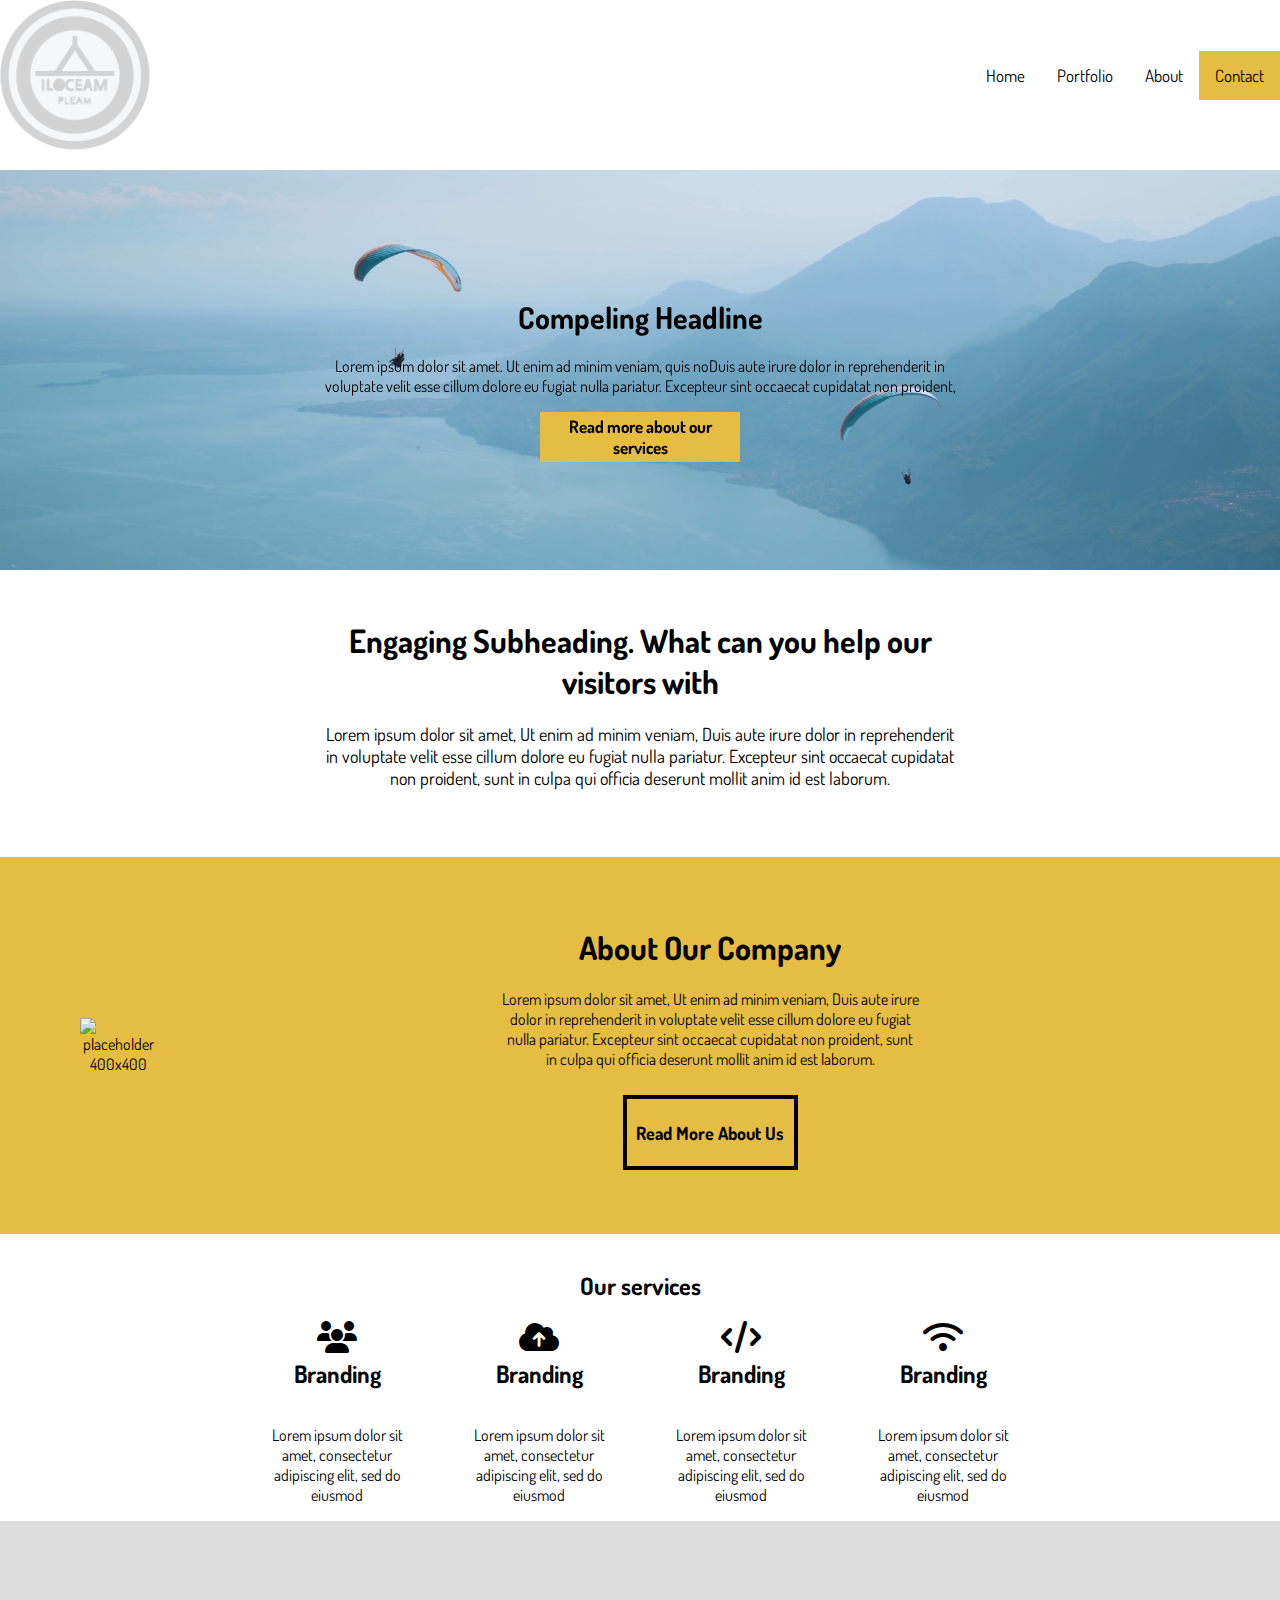
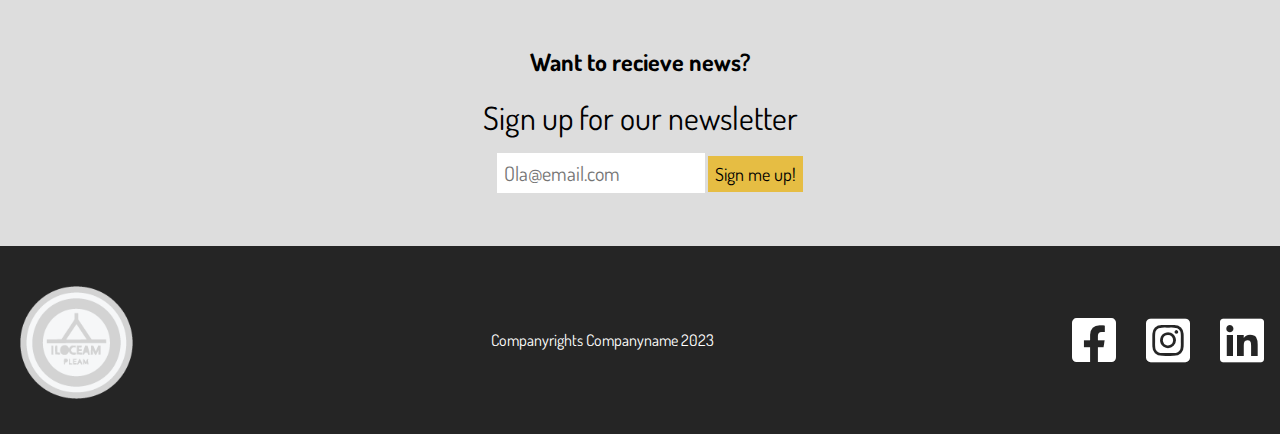
==== index.html @ 5c9735da "Uten grid" ====
<!DOCTYPE html>
<html lang="en">
<head>
    <meta charset="UTF-8">
    <meta name="viewport" content="width=device-width, initial-scale=1.0">
    <link rel="stylesheet" href="styling/style.css" type="text/css">
    <link rel="preconnect" href="https://fonts.googleapis.com">
    <link rel="preconnect" href="https://fonts.gstatic.com" crossorigin>
    <link href="https://fonts.googleapis.com/css2?family=Dosis:wght@600&display=swap" rel="stylesheet">
    <link rel="stylesheet" href="icons/fontawesome-free-6.4.2-web/css/all.css">
    <link rel="stylesheet" href="icons/fontawesome-free-6.4.2-web/css/brands.css">
    <link rel="stylesheet" href="icons/fontawesome-free-6.4.2-web/css/solid.css">
    <title>Welcome page</title>
</head>

<body>
    <div id="gridContainer">

    <header>

        <a href="index.html">
            <img src="img/logo1.png" alt="Logobilde">
        </a>
        
        <nav id="navHeader">
            <a href="index.html">Home</a>
            <a href="products.html">Portfolio</a>
            <a href="about.html">About</a>
            <a class="active" href="about.html">Contact</a>
        </nav>
        
    </header>
    
    <section id="headline">
        <div class="videoContainer">
            <img src="img/placeholder-mac.jpg" alt="">
            <video autoplay muted loop id="bgVideo">
                <source src="img/mountains.mp4" type="video/mp4">
                Din nettleser støtter ikke video.
            </video>

            <article class="videoText">
                <h1>Compeling Headline</h1>
                <p>Lorem ipsum dolor sit amet. Ut enim ad minim veniam, quis noDuis aute irure dolor in reprehenderit in voluptate velit esse cillum dolore eu fugiat nulla pariatur. Excepteur sint occaecat cupidatat non proident,</p>
                <button>Read more about our services</button>
            </article>
        </div>
    </section>

    <main id="indexMain">
        <section id="subhead">
            <article>
                <h1>Engaging Subheading. What can you help our visitors with</h1>
                <p>Lorem ipsum dolor sit amet, Ut enim ad minim veniam, Duis aute irure dolor in reprehenderit in voluptate velit esse cillum dolore eu fugiat nulla pariatur. Excepteur sint occaecat cupidatat non proident, sunt in culpa qui officia deserunt mollit anim id est laborum.</p>
            </article>
        </section>

        
    <section id="aboutCompany">
        <section id="aboutCompanyimg">
            <img src="https://placehold.co/400x400" alt="placeholder 400x400">
        </section>

        <article id="aboutCompanytext">
            <h1>About Our Company</h1>
            <p>Lorem ipsum dolor sit amet, Ut enim ad minim veniam, Duis aute irure dolor in reprehenderit in voluptate velit esse cillum dolore eu fugiat nulla pariatur. Excepteur sint occaecat cupidatat non proident, sunt in culpa qui officia deserunt mollit anim id est laborum.</p>
            <section id="aboutButton">
                <button>Read More About Us</button>
            </section>
        </article>
    </section> 
    

    
        <h2 id="ourServicesHeader">Our services</h2>
        <section id="ourServices">
            <section class="fa-icon">
                <i class="fa-solid fa-users fa-2xl"></i>
                <h2>Branding</h2>
                <p>Lorem ipsum dolor sit amet, consectetur adipiscing elit, sed do eiusmod </p>
            </section>

            <section class="fa-icon">
                <i class="fa-solid fa-cloud-arrow-up fa-2xl"></i>
                <h2>Branding</h2>
                <p>Lorem ipsum dolor sit amet, consectetur adipiscing elit, sed do eiusmod </p>
            </section>

            <section class="fa-icon">
                <i class="fa-solid fa-code fa-2xl"></i>
                <h2>Branding</h2>
                <p>Lorem ipsum dolor sit amet, consectetur adipiscing elit, sed do eiusmod </p>
            </section>

            <section class="fa-icon">
                <i class="fa-solid fa-wifi fa-2xl"></i>
                <h2>Branding</h2>
                <p>Lorem ipsum dolor sit amet, consectetur adipiscing elit, sed do eiusmod </p>
            </section>
        </section>

        <section id="grayEmail">
            <article id="emailBox">
                <h2>Want to recieve news?</h2> 
                <label for="email">Sign up for our newsletter</label>
                <form id="emailForm">
                    <input type="email" id="email" name="email" placeholder="Ola@email.com">
                    <button type="submit">Sign me up!</button>
                </form>
            </article>
        </section>
    </main>

        <footer id="footerIndex">
        <section  id="companyRights">
            <img src="img/logo1.png" alt="Bilde av logo">
            <p>Companyrights Companyname 2023</p>

            <section class="footerIcon">
            <i class="fa-brands fa-square-facebook"></i>

            <i class="fa-brands fa-square-instagram"></i>

            <i class="fa-brands fa-linkedin"></i>
        </section>
        </section>
    </footer>
</div>
</body>
</html>
---- styling/style.css ----
*{
    font-family: 'Dosis', sans-serif;
}

body {
    margin: 0;
    padding: 0;
    max-width: 1600px;
}

#gridContainer{
    display: grid;
    grid-template-rows: auto;
}

/* Header index */

header{
    grid-row: 1;
    display: flex;
    flex-direction: column;
    align-items: center;
}

header a img{
    width: 150px;
    height: 150px;
    margin-right: auto;
    display: block;

}

#navHeader{
    display: flex;
    background-color: #ffffff;
    overflow: hidden;
    flex-direction: column;
}

#navHeader a{
    color: #000000;
    text-align: center;
    padding: 14px 16px; 
    text-decoration: none;
    font-size: 17px;
}

#navHeader a:hover{
    background-color: #ddd;
    color: black;
}

#navHeader a.active {
    background-color: #e6bd43;
    color: black;
  }


/* Video */

#headline {
    grid-row: 2;
}

.videoContainer {
    position: relative;
    margin-top: 20px;
    
}

#bgVideo {
    width: 100%;
    height: 400px;
    object-fit: cover;
    position: relative; 
}


.videoText {
    position: absolute;
    top: 50%;
    left: 50%;
    transform: translate(-50%, -50%);
    color: rgb(0, 0, 0);
    text-align: center;
    max-width: fit-content;
    max-height: fit-content;
}


.videoText button{
    width: 200px;
    height: 50px;
    background-color: #e6bd43;
    font-size: 17px;
    font-weight: bold;
    border: none;
}

/* Main Index */

#indexMain{
    grid-row: 3;
    display: flex;
    flex-direction: column;

}

#subhead{
    justify-content: center;
    text-align: center;
    margin: auto;
    max-width: 50%;

}

#subhead h1{
    font-size: 32px;
    margin-top: 50px;
}

#subhead p {
    font-size: 18px;
}

#aboutCompany {
    margin: auto;
    margin-top: 50px;
    padding: 3rem;
    background-color: #e6bd43;
    flex-direction: column;
    text-align: center;
    max-width: fit-content;
}

#aboutCompany p{
    margin: auto;
    max-width: 40%;
}

#aboutCompany img{
    padding: 2rem;
    max-width: 300px;
    max-height: 300px;
}

#aboutCompany button{
    border: 4px black solid;
    background-color: #e6bd43;
    margin-top: 10px;
    height: 75px;
    width: 175px;
    font-size: 18px;
    font-weight: bold;
}

/* footer index */

#footerIndex{
    grid-area: 4;
    display: flex;
    flex-direction: column;
}

#ourServices{
    text-align: center;
    margin: auto;
    max-width: 60%;
}

#ourServicesHeader{
    display: flex;
    padding: 1rem; 
    justify-content: center;

}

#grayEmail {
    flex-direction: column;
    text-align: center;
    background-color: #ddd;
    padding: 75px;
}

#emailBox{
    margin-top: 50px;
    height: 125px;
    
}

#emailForm{
    gap: 0;
}

#email{
    margin-top: 15px;
    font-size: 20px;
    border: none;
    margin-left: 20px;
}

#emailBox label{
    font-size: 32px;
    margin-top: 50px;
}

#emailBox button{
    background-color: #e6bd43;
    border: none;
    font-size: 18px;
    padding: 7px;
}

form input{
    padding: 7px;
}

#companyRights{
    display: flex;
    flex-direction: row;
    justify-content: space-between;
    background-color: #252525;
    color: white;
    text-align: center;
}

#companyRights p {
    display: flex;
    align-items: center;
    justify-content: first baseline;
    padding-left: 1rem;
}

#companyRights img {
    display: flex;
    max-width: 60%;
    max-height: 60%;
    margin-top: 40px;
    margin-left: 20px;
}

.footerIcon{
   display: flex;
   align-items: center;
   justify-content: flex-end;
   padding: 1rem;
   gap: 30px;
   font-size: 50px;
}

/* Products */




/* Media for desktop */
@media screen and (min-width: 600px) {
    header{
        flex-direction: row;
        justify-content: center;
    }

    header a{
        margin-right: auto;
    }

    #navHeader{
        flex-direction: row;
        text-align: center;
    }

    .videoText h1{
        font-size: 30px;
    }

    
    #aboutCompany {
        display: flex;
        flex-direction: row;
        align-items: center;
        text-align: center;
    }

    #aboutCompanytext{
        display: flex;
        flex-direction: column;
        text-align: center;
        /* margin: auto; */
    }

    #aboutButton{
        margin: auto;    
        padding: 1rem;
    } 

   .fa-icon {
    display: flex;
    flex-direction: column;
    margin: auto;
   } 

   #ourServices {
    display: flex;
    flex-direction: row;
    gap: 40px;
    text-align: center;
    margin: auto;

   }


}
/* Media for mobile */
@media screen and (max-width: 600px) {
    .videoContainer video {
        display: none;
    }

    .videoContainer img {
        display: block;
        width: 100%;
        height: auto;
    }

    .videoText {
        display: block;
        position: absolute;
        top: 50%;
        left: 50%;
        transform: translate(-50%, -50%);
        color: black;
        text-align: center;
        padding: 20px;
        font-size: 12px; 
        max-width: 100%; 
    }

    .videoText h1 {
        font-size: 16px; 
        margin-bottom: 10px; 
    }

    .videoText p {
        font-size: 12px; 
        margin-bottom: 15px; 
    }

    .videoText button {
        width: 150px;
        height: 40px;
        font-size: 12px; 
    }

    /* Tekst under video */

    #subhead{
        max-width: fit-content;
    }

    #subhead h1{
        font-size: 24px;
    }

    #subhead p{
        font-size: 20px;
    }

    /* Sign up */

    #emailBox button{
        background-color: #e6bd43;
        border: none;
        font-size: 14px;
        padding-top: 12px;
        padding-bottom: 8px;  
    }

    /* Footer */

    .footerIcon {
        display: none;
    }

    #companyRights p {
        display: none;
    }

    #companyRights img {
        display: flex;
        margin-left: 35%;
    }
}


@media screen and (min-width: 601px) {
    .videoContainer video {
        display: block;
        width: 100%;
        height: 400px;
        object-fit: cover;
        
    }

    .videoContainer img {
        display: none;
    }

    .videoText {
        display: block;
    }

    
}
---- icons/fontawesome-free-6.4.2-web/css/brands.css ----
/*!
 * Font Awesome Free 6.4.2 by @fontawesome - https://fontawesome.com
 * License - https://fontawesome.com/license/free (Icons: CC BY 4.0, Fonts: SIL OFL 1.1, Code: MIT License)
 * Copyright 2023 Fonticons, Inc.
 */
:root, :host {
  --fa-style-family-brands: 'Font Awesome 6 Brands';
  --fa-font-brands: normal 400 1em/1 'Font Awesome 6 Brands'; }

@font-face {
  font-family: 'Font Awesome 6 Brands';
  font-style: normal;
  font-weight: 400;
  font-display: block;
  src: url("../webfonts/fa-brands-400.woff2") format("woff2"), url("../webfonts/fa-brands-400.ttf") format("truetype"); }

.fab,
.fa-brands {
  font-weight: 400; }

.fa-monero:before {
  content: "\f3d0"; }

.fa-hooli:before {
  content: "\f427"; }

.fa-yelp:before {
  content: "\f1e9"; }

.fa-cc-visa:before {
  content: "\f1f0"; }

.fa-lastfm:before {
  content: "\f202"; }

.fa-shopware:before {
  content: "\f5b5"; }

.fa-creative-commons-nc:before {
  content: "\f4e8"; }

.fa-aws:before {
  content: "\f375"; }

.fa-redhat:before {
  content: "\f7bc"; }

.fa-yoast:before {
  content: "\f2b1"; }

.fa-cloudflare:before {
  content: "\e07d"; }

.fa-ups:before {
  content: "\f7e0"; }

.fa-wpexplorer:before {
  content: "\f2de"; }

.fa-dyalog:before {
  content: "\f399"; }

.fa-bity:before {
  content: "\f37a"; }

.fa-stackpath:before {
  content: "\f842"; }

.fa-buysellads:before {
  content: "\f20d"; }

.fa-first-order:before {
  content: "\f2b0"; }

.fa-modx:before {
  content: "\f285"; }

.fa-guilded:before {
  content: "\e07e"; }

.fa-vnv:before {
  content: "\f40b"; }

.fa-square-js:before {
  content: "\f3b9"; }

.fa-js-square:before {
  content: "\f3b9"; }

.fa-microsoft:before {
  content: "\f3ca"; }

.fa-qq:before {
  content: "\f1d6"; }

.fa-orcid:before {
  content: "\f8d2"; }

.fa-java:before {
  content: "\f4e4"; }

.fa-invision:before {
  content: "\f7b0"; }

.fa-creative-commons-pd-alt:before {
  content: "\f4ed"; }

.fa-centercode:before {
  content: "\f380"; }

.fa-glide-g:before {
  content: "\f2a6"; }

.fa-drupal:before {
  content: "\f1a9"; }

.fa-hire-a-helper:before {
  content: "\f3b0"; }

.fa-creative-commons-by:before {
  content: "\f4e7"; }

.fa-unity:before {
  content: "\e049"; }

.fa-whmcs:before {
  content: "\f40d"; }

.fa-rocketchat:before {
  content: "\f3e8"; }

.fa-vk:before {
  content: "\f189"; }

.fa-untappd:before {
  content: "\f405"; }

.fa-mailchimp:before {
  content: "\f59e"; }

.fa-css3-alt:before {
  content: "\f38b"; }

.fa-square-reddit:before {
  content: "\f1a2"; }

.fa-reddit-square:before {
  content: "\f1a2"; }

.fa-vimeo-v:before {
  content: "\f27d"; }

.fa-contao:before {
  content: "\f26d"; }

.fa-square-font-awesome:before {
  content: "\e5ad"; }

.fa-deskpro:before {
  content: "\f38f"; }

.fa-sistrix:before {
  content: "\f3ee"; }

.fa-square-instagram:before {
  content: "\e055"; }

.fa-instagram-square:before {
  content: "\e055"; }

.fa-battle-net:before {
  content: "\f835"; }

.fa-the-red-yeti:before {
  content: "\f69d"; }

.fa-square-hacker-news:before {
  content: "\f3af"; }

.fa-hacker-news-square:before {
  content: "\f3af"; }

.fa-edge:before {
  content: "\f282"; }

.fa-threads:before {
  content: "\e618"; }

.fa-napster:before {
  content: "\f3d2"; }

.fa-square-snapchat:before {
  content: "\f2ad"; }

.fa-snapchat-square:before {
  content: "\f2ad"; }

.fa-google-plus-g:before {
  content: "\f0d5"; }

.fa-artstation:before {
  content: "\f77a"; }

.fa-markdown:before {
  content: "\f60f"; }

.fa-sourcetree:before {
  content: "\f7d3"; }

.fa-google-plus:before {
  content: "\f2b3"; }

.fa-diaspora:before {
  content: "\f791"; }

.fa-foursquare:before {
  content: "\f180"; }

.fa-stack-overflow:before {
  content: "\f16c"; }

.fa-github-alt:before {
  content: "\f113"; }

.fa-phoenix-squadron:before {
  content: "\f511"; }

.fa-pagelines:before {
  content: "\f18c"; }

.fa-algolia:before {
  content: "\f36c"; }

.fa-red-river:before {
  content: "\f3e3"; }

.fa-creative-commons-sa:before {
  content: "\f4ef"; }

.fa-safari:before {
  content: "\f267"; }

.fa-google:before {
  content: "\f1a0"; }

.fa-square-font-awesome-stroke:before {
  content: "\f35c"; }

.fa-font-awesome-alt:before {
  content: "\f35c"; }

.fa-atlassian:before {
  content: "\f77b"; }

.fa-linkedin-in:before {
  content: "\f0e1"; }

.fa-digital-ocean:before {
  content: "\f391"; }

.fa-nimblr:before {
  content: "\f5a8"; }

.fa-chromecast:before {
  content: "\f838"; }

.fa-evernote:before {
  content: "\f839"; }

.fa-hacker-news:before {
  content: "\f1d4"; }

.fa-creative-commons-sampling:before {
  content: "\f4f0"; }

.fa-adversal:before {
  content: "\f36a"; }

.fa-creative-commons:before {
  content: "\f25e"; }

.fa-watchman-monitoring:before {
  content: "\e087"; }

.fa-fonticons:before {
  content: "\f280"; }

.fa-weixin:before {
  content: "\f1d7"; }

.fa-shirtsinbulk:before {
  content: "\f214"; }

.fa-codepen:before {
  content: "\f1cb"; }

.fa-git-alt:before {
  content: "\f841"; }

.fa-lyft:before {
  content: "\f3c3"; }

.fa-rev:before {
  content: "\f5b2"; }

.fa-windows:before {
  content: "\f17a"; }

.fa-wizards-of-the-coast:before {
  content: "\f730"; }

.fa-square-viadeo:before {
  content: "\f2aa"; }

.fa-viadeo-square:before {
  content: "\f2aa"; }

.fa-meetup:before {
  content: "\f2e0"; }

.fa-centos:before {
  content: "\f789"; }

.fa-adn:before {
  content: "\f170"; }

.fa-cloudsmith:before {
  content: "\f384"; }

.fa-pied-piper-alt:before {
  content: "\f1a8"; }

.fa-square-dribbble:before {
  content: "\f397"; }

.fa-dribbble-square:before {
  content: "\f397"; }

.fa-codiepie:before {
  content: "\f284"; }

.fa-node:before {
  content: "\f419"; }

.fa-mix:before {
  content: "\f3cb"; }

.fa-steam:before {
  content: "\f1b6"; }

.fa-cc-apple-pay:before {
  content: "\f416"; }

.fa-scribd:before {
  content: "\f28a"; }

.fa-debian:before {
  content: "\e60b"; }

.fa-openid:before {
  content: "\f19b"; }

.fa-instalod:before {
  content: "\e081"; }

.fa-expeditedssl:before {
  content: "\f23e"; }

.fa-sellcast:before {
  content: "\f2da"; }

.fa-square-twitter:before {
  content: "\f081"; }

.fa-twitter-square:before {
  content: "\f081"; }

.fa-r-project:before {
  content: "\f4f7"; }

.fa-delicious:before {
  content: "\f1a5"; }

.fa-freebsd:before {
  content: "\f3a4"; }

.fa-vuejs:before {
  content: "\f41f"; }

.fa-accusoft:before {
  content: "\f369"; }

.fa-ioxhost:before {
  content: "\f208"; }

.fa-fonticons-fi:before {
  content: "\f3a2"; }

.fa-app-store:before {
  content: "\f36f"; }

.fa-cc-mastercard:before {
  content: "\f1f1"; }

.fa-itunes-note:before {
  content: "\f3b5"; }

.fa-golang:before {
  content: "\e40f"; }

.fa-kickstarter:before {
  content: "\f3bb"; }

.fa-grav:before {
  content: "\f2d6"; }

.fa-weibo:before {
  content: "\f18a"; }

.fa-uncharted:before {
  content: "\e084"; }

.fa-firstdraft:before {
  content: "\f3a1"; }

.fa-square-youtube:before {
  content: "\f431"; }

.fa-youtube-square:before {
  content: "\f431"; }

.fa-wikipedia-w:before {
  content: "\f266"; }

.fa-wpressr:before {
  content: "\f3e4"; }

.fa-rendact:before {
  content: "\f3e4"; }

.fa-angellist:before {
  content: "\f209"; }

.fa-galactic-republic:before {
  content: "\f50c"; }

.fa-nfc-directional:before {
  content: "\e530"; }

.fa-skype:before {
  content: "\f17e"; }

.fa-joget:before {
  content: "\f3b7"; }

.fa-fedora:before {
  content: "\f798"; }

.fa-stripe-s:before {
  content: "\f42a"; }

.fa-meta:before {
  content: "\e49b"; }

.fa-laravel:before {
  content: "\f3bd"; }

.fa-hotjar:before {
  content: "\f3b1"; }

.fa-bluetooth-b:before {
  content: "\f294"; }

.fa-sticker-mule:before {
  content: "\f3f7"; }

.fa-creative-commons-zero:before {
  content: "\f4f3"; }

.fa-hips:before {
  content: "\f452"; }

.fa-behance:before {
  content: "\f1b4"; }

.fa-reddit:before {
  content: "\f1a1"; }

.fa-discord:before {
  content: "\f392"; }

.fa-chrome:before {
  content: "\f268"; }

.fa-app-store-ios:before {
  content: "\f370"; }

.fa-cc-discover:before {
  content: "\f1f2"; }

.fa-wpbeginner:before {
  content: "\f297"; }

.fa-confluence:before {
  content: "\f78d"; }

.fa-mdb:before {
  content: "\f8ca"; }

.fa-dochub:before {
  content: "\f394"; }

.fa-accessible-icon:before {
  content: "\f368"; }

.fa-ebay:before {
  content: "\f4f4"; }

.fa-amazon:before {
  content: "\f270"; }

.fa-unsplash:before {
  content: "\e07c"; }

.fa-yarn:before {
  content: "\f7e3"; }

.fa-square-steam:before {
  content: "\f1b7"; }

.fa-steam-square:before {
  content: "\f1b7"; }

.fa-500px:before {
  content: "\f26e"; }

.fa-square-vimeo:before {
  content: "\f194"; }

.fa-vimeo-square:before {
  content: "\f194"; }

.fa-asymmetrik:before {
  content: "\f372"; }

.fa-font-awesome:before {
  content: "\f2b4"; }

.fa-font-awesome-flag:before {
  content: "\f2b4"; }

.fa-font-awesome-logo-full:before {
  content: "\f2b4"; }

.fa-gratipay:before {
  content: "\f184"; }

.fa-apple:before {
  content: "\f179"; }

.fa-hive:before {
  content: "\e07f"; }

.fa-gitkraken:before {
  content: "\f3a6"; }

.fa-keybase:before {
  content: "\f4f5"; }

.fa-apple-pay:before {
  content: "\f415"; }

.fa-padlet:before {
  content: "\e4a0"; }

.fa-amazon-pay:before {
  content: "\f42c"; }

.fa-square-github:before {
  content: "\f092"; }

.fa-github-square:before {
  content: "\f092"; }

.fa-stumbleupon:before {
  content: "\f1a4"; }

.fa-fedex:before {
  content: "\f797"; }

.fa-phoenix-framework:before {
  content: "\f3dc"; }

.fa-shopify:before {
  content: "\e057"; }

.fa-neos:before {
  content: "\f612"; }

.fa-square-threads:before {
  content: "\e619"; }

.fa-hackerrank:before {
  content: "\f5f7"; }

.fa-researchgate:before {
  content: "\f4f8"; }

.fa-swift:before {
  content: "\f8e1"; }

.fa-angular:before {
  content: "\f420"; }

.fa-speakap:before {
  content: "\f3f3"; }

.fa-angrycreative:before {
  content: "\f36e"; }

.fa-y-combinator:before {
  content: "\f23b"; }

.fa-empire:before {
  content: "\f1d1"; }

.fa-envira:before {
  content: "\f299"; }

.fa-square-gitlab:before {
  content: "\e5ae"; }

.fa-gitlab-square:before {
  content: "\e5ae"; }

.fa-studiovinari:before {
  content: "\f3f8"; }

.fa-pied-piper:before {
  content: "\f2ae"; }

.fa-wordpress:before {
  content: "\f19a"; }

.fa-product-hunt:before {
  content: "\f288"; }

.fa-firefox:before {
  content: "\f269"; }

.fa-linode:before {
  content: "\f2b8"; }

.fa-goodreads:before {
  content: "\f3a8"; }

.fa-square-odnoklassniki:before {
  content: "\f264"; }

.fa-odnoklassniki-square:before {
  content: "\f264"; }

.fa-jsfiddle:before {
  content: "\f1cc"; }

.fa-sith:before {
  content: "\f512"; }

.fa-themeisle:before {
  content: "\f2b2"; }

.fa-page4:before {
  content: "\f3d7"; }

.fa-hashnode:before {
  content: "\e499"; }

.fa-react:before {
  content: "\f41b"; }

.fa-cc-paypal:before {
  content: "\f1f4"; }

.fa-squarespace:before {
  content: "\f5be"; }

.fa-cc-stripe:before {
  content: "\f1f5"; }

.fa-creative-commons-share:before {
  content: "\f4f2"; }

.fa-bitcoin:before {
  content: "\f379"; }

.fa-keycdn:before {
  content: "\f3ba"; }

.fa-opera:before {
  content: "\f26a"; }

.fa-itch-io:before {
  content: "\f83a"; }

.fa-umbraco:before {
  content: "\f8e8"; }

.fa-galactic-senate:before {
  content: "\f50d"; }

.fa-ubuntu:before {
  content: "\f7df"; }

.fa-draft2digital:before {
  content: "\f396"; }

.fa-stripe:before {
  content: "\f429"; }

.fa-houzz:before {
  content: "\f27c"; }

.fa-gg:before {
  content: "\f260"; }

.fa-dhl:before {
  content: "\f790"; }

.fa-square-pinterest:before {
  content: "\f0d3"; }

.fa-pinterest-square:before {
  content: "\f0d3"; }

.fa-xing:before {
  content: "\f168"; }

.fa-blackberry:before {
  content: "\f37b"; }

.fa-creative-commons-pd:before {
  content: "\f4ec"; }

.fa-playstation:before {
  content: "\f3df"; }

.fa-quinscape:before {
  content: "\f459"; }

.fa-less:before {
  content: "\f41d"; }

.fa-blogger-b:before {
  content: "\f37d"; }

.fa-opencart:before {
  content: "\f23d"; }

.fa-vine:before {
  content: "\f1ca"; }

.fa-paypal:before {
  content: "\f1ed"; }

.fa-gitlab:before {
  content: "\f296"; }

.fa-typo3:before {
  content: "\f42b"; }

.fa-reddit-alien:before {
  content: "\f281"; }

.fa-yahoo:before {
  content: "\f19e"; }

.fa-dailymotion:before {
  content: "\e052"; }

.fa-affiliatetheme:before {
  content: "\f36b"; }

.fa-pied-piper-pp:before {
  content: "\f1a7"; }

.fa-bootstrap:before {
  content: "\f836"; }

.fa-odnoklassniki:before {
  content: "\f263"; }

.fa-nfc-symbol:before {
  content: "\e531"; }

.fa-ethereum:before {
  content: "\f42e"; }

.fa-speaker-deck:before {
  content: "\f83c"; }

.fa-creative-commons-nc-eu:before {
  content: "\f4e9"; }

.fa-patreon:before {
  content: "\f3d9"; }

.fa-avianex:before {
  content: "\f374"; }

.fa-ello:before {
  content: "\f5f1"; }

.fa-gofore:before {
  content: "\f3a7"; }

.fa-bimobject:before {
  content: "\f378"; }

.fa-facebook-f:before {
  content: "\f39e"; }

.fa-square-google-plus:before {
  content: "\f0d4"; }

.fa-google-plus-square:before {
  content: "\f0d4"; }

.fa-mandalorian:before {
  content: "\f50f"; }

.fa-first-order-alt:before {
  content: "\f50a"; }

.fa-osi:before {
  content: "\f41a"; }

.fa-google-wallet:before {
  content: "\f1ee"; }

.fa-d-and-d-beyond:before {
  content: "\f6ca"; }

.fa-periscope:before {
  content: "\f3da"; }

.fa-fulcrum:before {
  content: "\f50b"; }

.fa-cloudscale:before {
  content: "\f383"; }

.fa-forumbee:before {
  content: "\f211"; }

.fa-mizuni:before {
  content: "\f3cc"; }

.fa-schlix:before {
  content: "\f3ea"; }

.fa-square-xing:before {
  content: "\f169"; }

.fa-xing-square:before {
  content: "\f169"; }

.fa-bandcamp:before {
  content: "\f2d5"; }

.fa-wpforms:before {
  content: "\f298"; }

.fa-cloudversify:before {
  content: "\f385"; }

.fa-usps:before {
  content: "\f7e1"; }

.fa-megaport:before {
  content: "\f5a3"; }

.fa-magento:before {
  content: "\f3c4"; }

.fa-spotify:before {
  content: "\f1bc"; }

.fa-optin-monster:before {
  content: "\f23c"; }

.fa-fly:before {
  content: "\f417"; }

.fa-aviato:before {
  content: "\f421"; }

.fa-itunes:before {
  content: "\f3b4"; }

.fa-cuttlefish:before {
  content: "\f38c"; }

.fa-blogger:before {
  content: "\f37c"; }

.fa-flickr:before {
  content: "\f16e"; }

.fa-viber:before {
  content: "\f409"; }

.fa-soundcloud:before {
  content: "\f1be"; }

.fa-digg:before {
  content: "\f1a6"; }

.fa-tencent-weibo:before {
  content: "\f1d5"; }

.fa-symfony:before {
  content: "\f83d"; }

.fa-maxcdn:before {
  content: "\f136"; }

.fa-etsy:before {
  content: "\f2d7"; }

.fa-facebook-messenger:before {
  content: "\f39f"; }

.fa-audible:before {
  content: "\f373"; }

.fa-think-peaks:before {
  content: "\f731"; }

.fa-bilibili:before {
  content: "\e3d9"; }

.fa-erlang:before {
  content: "\f39d"; }

.fa-x-twitter:before {
  content: "\e61b"; }

.fa-cotton-bureau:before {
  content: "\f89e"; }

.fa-dashcube:before {
  content: "\f210"; }

.fa-42-group:before {
  content: "\e080"; }

.fa-innosoft:before {
  content: "\e080"; }

.fa-stack-exchange:before {
  content: "\f18d"; }

.fa-elementor:before {
  content: "\f430"; }

.fa-square-pied-piper:before {
  content: "\e01e"; }

.fa-pied-piper-square:before {
  content: "\e01e"; }

.fa-creative-commons-nd:before {
  content: "\f4eb"; }

.fa-palfed:before {
  content: "\f3d8"; }

.fa-superpowers:before {
  content: "\f2dd"; }

.fa-resolving:before {
  content: "\f3e7"; }

.fa-xbox:before {
  content: "\f412"; }

.fa-searchengin:before {
  content: "\f3eb"; }

.fa-tiktok:before {
  content: "\e07b"; }

.fa-square-facebook:before {
  content: "\f082"; }

.fa-facebook-square:before {
  content: "\f082"; }

.fa-renren:before {
  content: "\f18b"; }

.fa-linux:before {
  content: "\f17c"; }

.fa-glide:before {
  content: "\f2a5"; }

.fa-linkedin:before {
  content: "\f08c"; }

.fa-hubspot:before {
  content: "\f3b2"; }

.fa-deploydog:before {
  content: "\f38e"; }

.fa-twitch:before {
  content: "\f1e8"; }

.fa-ravelry:before {
  content: "\f2d9"; }

.fa-mixer:before {
  content: "\e056"; }

.fa-square-lastfm:before {
  content: "\f203"; }

.fa-lastfm-square:before {
  content: "\f203"; }

.fa-vimeo:before {
  content: "\f40a"; }

.fa-mendeley:before {
  content: "\f7b3"; }

.fa-uniregistry:before {
  content: "\f404"; }

.fa-figma:before {
  content: "\f799"; }

.fa-creative-commons-remix:before {
  content: "\f4ee"; }

.fa-cc-amazon-pay:before {
  content: "\f42d"; }

.fa-dropbox:before {
  content: "\f16b"; }

.fa-instagram:before {
  content: "\f16d"; }

.fa-cmplid:before {
  content: "\e360"; }

.fa-facebook:before {
  content: "\f09a"; }

.fa-gripfire:before {
  content: "\f3ac"; }

.fa-jedi-order:before {
  content: "\f50e"; }

.fa-uikit:before {
  content: "\f403"; }

.fa-fort-awesome-alt:before {
  content: "\f3a3"; }

.fa-phabricator:before {
  content: "\f3db"; }

.fa-ussunnah:before {
  content: "\f407"; }

.fa-earlybirds:before {
  content: "\f39a"; }

.fa-trade-federation:before {
  content: "\f513"; }

.fa-autoprefixer:before {
  content: "\f41c"; }

.fa-whatsapp:before {
  content: "\f232"; }

.fa-slideshare:before {
  content: "\f1e7"; }

.fa-google-play:before {
  content: "\f3ab"; }

.fa-viadeo:before {
  content: "\f2a9"; }

.fa-line:before {
  content: "\f3c0"; }

.fa-google-drive:before {
  content: "\f3aa"; }

.fa-servicestack:before {
  content: "\f3ec"; }

.fa-simplybuilt:before {
  content: "\f215"; }

.fa-bitbucket:before {
  content: "\f171"; }

.fa-imdb:before {
  content: "\f2d8"; }

.fa-deezer:before {
  content: "\e077"; }

.fa-raspberry-pi:before {
  content: "\f7bb"; }

.fa-jira:before {
  content: "\f7b1"; }

.fa-docker:before {
  content: "\f395"; }

.fa-screenpal:before {
  content: "\e570"; }

.fa-bluetooth:before {
  content: "\f293"; }

.fa-gitter:before {
  content: "\f426"; }

.fa-d-and-d:before {
  content: "\f38d"; }

.fa-microblog:before {
  content: "\e01a"; }

.fa-cc-diners-club:before {
  content: "\f24c"; }

.fa-gg-circle:before {
  content: "\f261"; }

.fa-pied-piper-hat:before {
  content: "\f4e5"; }

.fa-kickstarter-k:before {
  content: "\f3bc"; }

.fa-yandex:before {
  content: "\f413"; }

.fa-readme:before {
  content: "\f4d5"; }

.fa-html5:before {
  content: "\f13b"; }

.fa-sellsy:before {
  content: "\f213"; }

.fa-sass:before {
  content: "\f41e"; }

.fa-wirsindhandwerk:before {
  content: "\e2d0"; }

.fa-wsh:before {
  content: "\e2d0"; }

.fa-buromobelexperte:before {
  content: "\f37f"; }

.fa-salesforce:before {
  content: "\f83b"; }

.fa-octopus-deploy:before {
  content: "\e082"; }

.fa-medapps:before {
  content: "\f3c6"; }

.fa-ns8:before {
  content: "\f3d5"; }

.fa-pinterest-p:before {
  content: "\f231"; }

.fa-apper:before {
  content: "\f371"; }

.fa-fort-awesome:before {
  content: "\f286"; }

.fa-waze:before {
  content: "\f83f"; }

.fa-cc-jcb:before {
  content: "\f24b"; }

.fa-snapchat:before {
  content: "\f2ab"; }

.fa-snapchat-ghost:before {
  content: "\f2ab"; }

.fa-fantasy-flight-games:before {
  content: "\f6dc"; }

.fa-rust:before {
  content: "\e07a"; }

.fa-wix:before {
  content: "\f5cf"; }

.fa-square-behance:before {
  content: "\f1b5"; }

.fa-behance-square:before {
  content: "\f1b5"; }

.fa-supple:before {
  content: "\f3f9"; }

.fa-rebel:before {
  content: "\f1d0"; }

.fa-css3:before {
  content: "\f13c"; }

.fa-staylinked:before {
  content: "\f3f5"; }

.fa-kaggle:before {
  content: "\f5fa"; }

.fa-space-awesome:before {
  content: "\e5ac"; }

.fa-deviantart:before {
  content: "\f1bd"; }

.fa-cpanel:before {
  content: "\f388"; }

.fa-goodreads-g:before {
  content: "\f3a9"; }

.fa-square-git:before {
  content: "\f1d2"; }

.fa-git-square:before {
  content: "\f1d2"; }

.fa-square-tumblr:before {
  content: "\f174"; }

.fa-tumblr-square:before {
  content: "\f174"; }

.fa-trello:before {
  content: "\f181"; }

.fa-creative-commons-nc-jp:before {
  content: "\f4ea"; }

.fa-get-pocket:before {
  content: "\f265"; }

.fa-perbyte:before {
  content: "\e083"; }

.fa-grunt:before {
  content: "\f3ad"; }

.fa-weebly:before {
  content: "\f5cc"; }

.fa-connectdevelop:before {
  content: "\f20e"; }

.fa-leanpub:before {
  content: "\f212"; }

.fa-black-tie:before {
  content: "\f27e"; }

.fa-themeco:before {
  content: "\f5c6"; }

.fa-python:before {
  content: "\f3e2"; }

.fa-android:before {
  content: "\f17b"; }

.fa-bots:before {
  content: "\e340"; }

.fa-free-code-camp:before {
  content: "\f2c5"; }

.fa-hornbill:before {
  content: "\f592"; }

.fa-js:before {
  content: "\f3b8"; }

.fa-ideal:before {
  content: "\e013"; }

.fa-git:before {
  content: "\f1d3"; }

.fa-dev:before {
  content: "\f6cc"; }

.fa-sketch:before {
  content: "\f7c6"; }

.fa-yandex-international:before {
  content: "\f414"; }

.fa-cc-amex:before {
  content: "\f1f3"; }

.fa-uber:before {
  content: "\f402"; }

.fa-github:before {
  content: "\f09b"; }

.fa-php:before {
  content: "\f457"; }

.fa-alipay:before {
  content: "\f642"; }

.fa-youtube:before {
  content: "\f167"; }

.fa-skyatlas:before {
  content: "\f216"; }

.fa-firefox-browser:before {
  content: "\e007"; }

.fa-replyd:before {
  content: "\f3e6"; }

.fa-suse:before {
  content: "\f7d6"; }

.fa-jenkins:before {
  content: "\f3b6"; }

.fa-twitter:before {
  content: "\f099"; }

.fa-rockrms:before {
  content: "\f3e9"; }

.fa-pinterest:before {
  content: "\f0d2"; }

.fa-buffer:before {
  content: "\f837"; }

.fa-npm:before {
  content: "\f3d4"; }

.fa-yammer:before {
  content: "\f840"; }

.fa-btc:before {
  content: "\f15a"; }

.fa-dribbble:before {
  content: "\f17d"; }

.fa-stumbleupon-circle:before {
  content: "\f1a3"; }

.fa-internet-explorer:before {
  content: "\f26b"; }

.fa-stubber:before {
  content: "\e5c7"; }

.fa-telegram:before {
  content: "\f2c6"; }

.fa-telegram-plane:before {
  content: "\f2c6"; }

.fa-old-republic:before {
  content: "\f510"; }

.fa-odysee:before {
  content: "\e5c6"; }

.fa-square-whatsapp:before {
  content: "\f40c"; }

.fa-whatsapp-square:before {
  content: "\f40c"; }

.fa-node-js:before {
  content: "\f3d3"; }

.fa-edge-legacy:before {
  content: "\e078"; }

.fa-slack:before {
  content: "\f198"; }

.fa-slack-hash:before {
  content: "\f198"; }

.fa-medrt:before {
  content: "\f3c8"; }

.fa-usb:before {
  content: "\f287"; }

.fa-tumblr:before {
  content: "\f173"; }

.fa-vaadin:before {
  content: "\f408"; }

.fa-quora:before {
  content: "\f2c4"; }

.fa-square-x-twitter:before {
  content: "\e61a"; }

.fa-reacteurope:before {
  content: "\f75d"; }

.fa-medium:before {
  content: "\f23a"; }

.fa-medium-m:before {
  content: "\f23a"; }

.fa-amilia:before {
  content: "\f36d"; }

.fa-mixcloud:before {
  content: "\f289"; }

.fa-flipboard:before {
  content: "\f44d"; }

.fa-viacoin:before {
  content: "\f237"; }

.fa-critical-role:before {
  content: "\f6c9"; }

.fa-sitrox:before {
  content: "\e44a"; }

.fa-discourse:before {
  content: "\f393"; }

.fa-joomla:before {
  content: "\f1aa"; }

.fa-mastodon:before {
  content: "\f4f6"; }

.fa-airbnb:before {
  content: "\f834"; }

.fa-wolf-pack-battalion:before {
  content: "\f514"; }

.fa-buy-n-large:before {
  content: "\f8a6"; }

.fa-gulp:before {
  content: "\f3ae"; }

.fa-creative-commons-sampling-plus:before {
  content: "\f4f1"; }

.fa-strava:before {
  content: "\f428"; }

.fa-ember:before {
  content: "\f423"; }

.fa-canadian-maple-leaf:before {
  content: "\f785"; }

.fa-teamspeak:before {
  content: "\f4f9"; }

.fa-pushed:before {
  content: "\f3e1"; }

.fa-wordpress-simple:before {
  content: "\f411"; }

.fa-nutritionix:before {
  content: "\f3d6"; }

.fa-wodu:before {
  content: "\e088"; }

.fa-google-pay:before {
  content: "\e079"; }

.fa-intercom:before {
  content: "\f7af"; }

.fa-zhihu:before {
  content: "\f63f"; }

.fa-korvue:before {
  content: "\f42f"; }

.fa-pix:before {
  content: "\e43a"; }

.fa-steam-symbol:before {
  content: "\f3f6"; }
---- icons/fontawesome-free-6.4.2-web/css/solid.css ----
/*!
 * Font Awesome Free 6.4.2 by @fontawesome - https://fontawesome.com
 * License - https://fontawesome.com/license/free (Icons: CC BY 4.0, Fonts: SIL OFL 1.1, Code: MIT License)
 * Copyright 2023 Fonticons, Inc.
 */
:root, :host {
  --fa-style-family-classic: 'Font Awesome 6 Free';
  --fa-font-solid: normal 900 1em/1 'Font Awesome 6 Free'; }

@font-face {
  font-family: 'Font Awesome 6 Free';
  font-style: normal;
  font-weight: 900;
  font-display: block;
  src: url("../webfonts/fa-solid-900.woff2") format("woff2"), url("../webfonts/fa-solid-900.ttf") format("truetype"); }

.fas,
.fa-solid {
  font-weight: 900; }
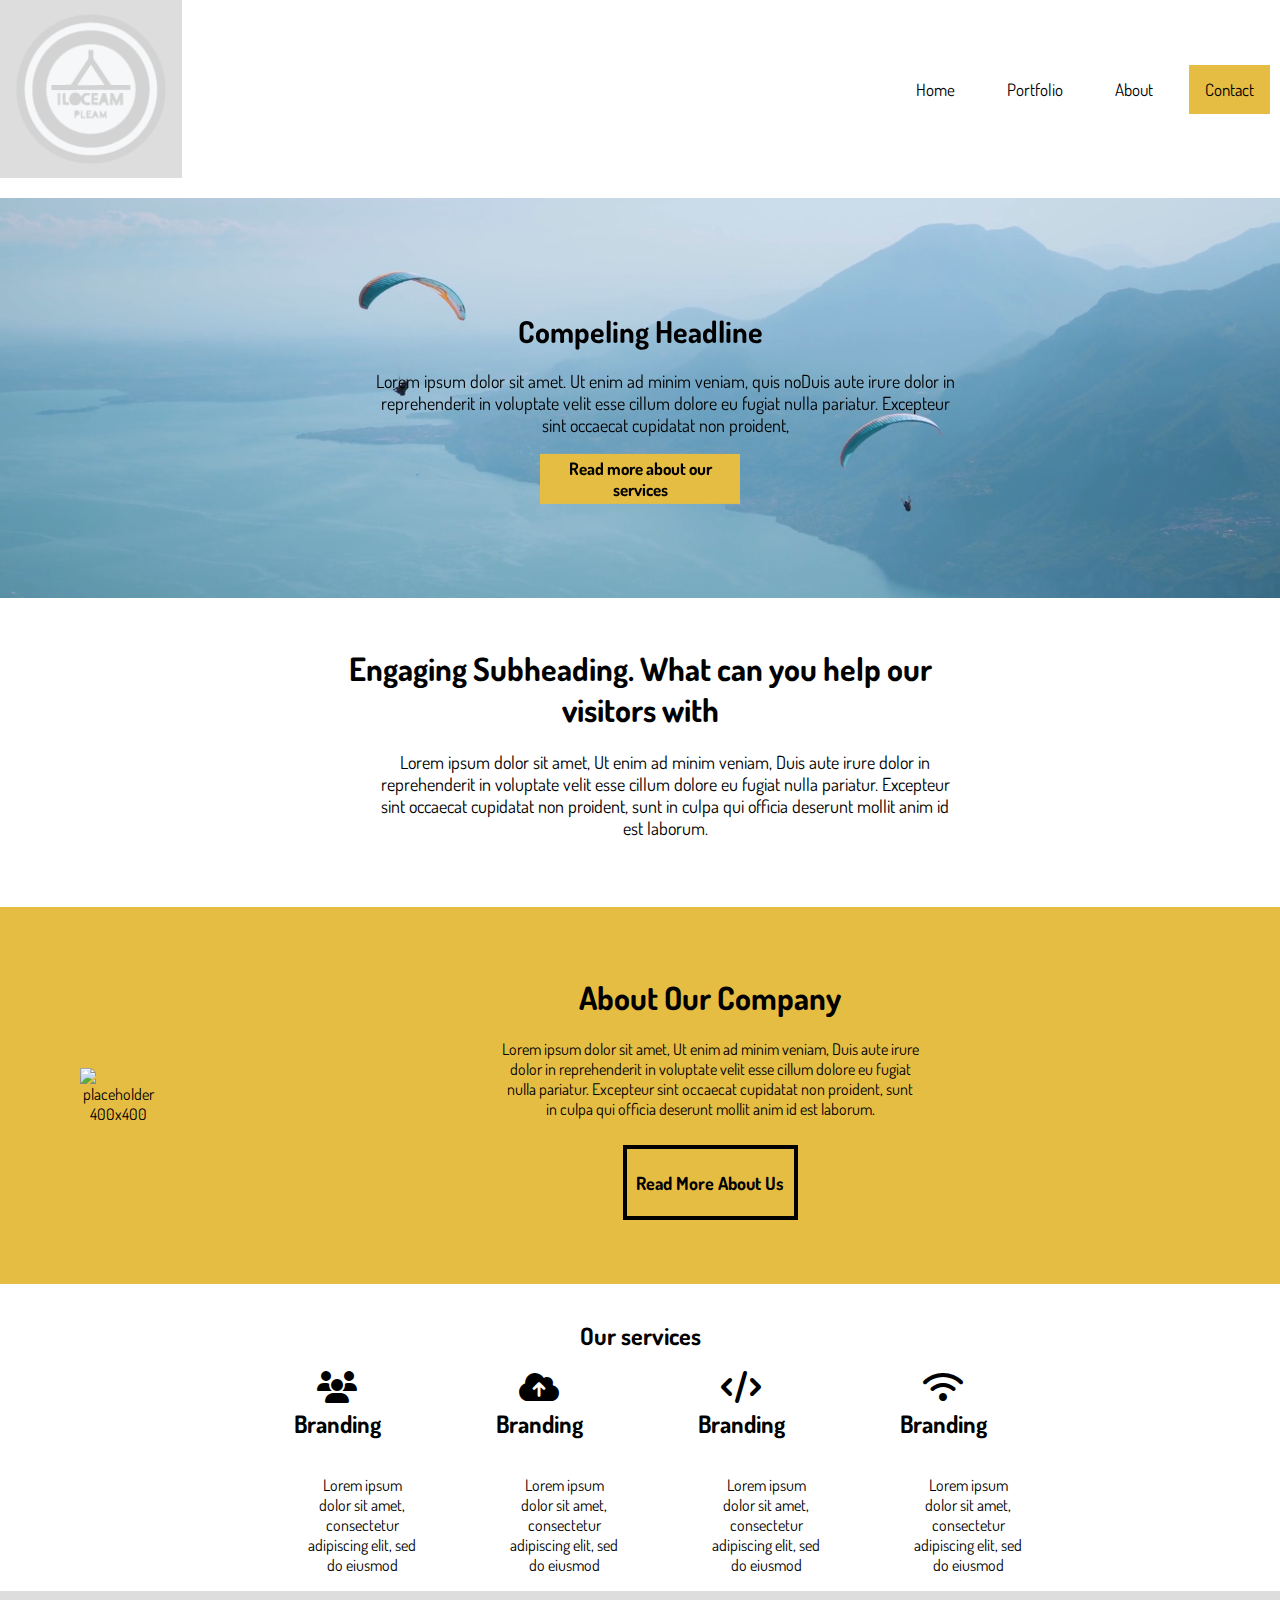
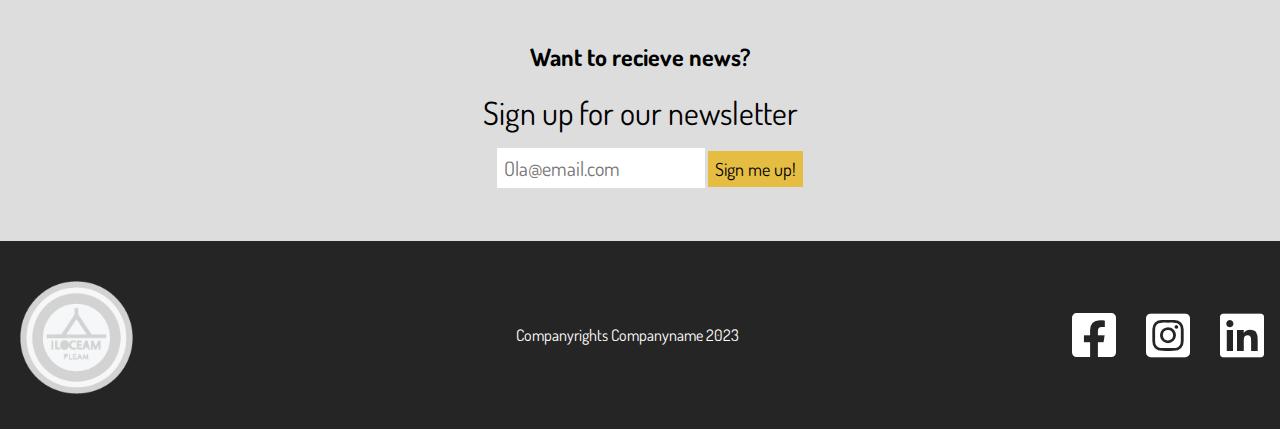
==== commit e8a20efa: "Startet på product" ====
--- a/index.html
+++ b/index.html
@@ -6,7 +6,7 @@
     <link rel="stylesheet" href="styling/style.css" type="text/css">
     <link rel="preconnect" href="https://fonts.googleapis.com">
     <link rel="preconnect" href="https://fonts.gstatic.com" crossorigin>
-    <link href="https://fonts.googleapis.com/css2?family=Dosis:wght@600&display=swap" rel="stylesheet">
+    <link href="https://fonts.googleapis.com/css2?family=Dosis:wght@600;700&display=swap" rel="stylesheet">
     <link rel="stylesheet" href="icons/fontawesome-free-6.4.2-web/css/all.css">
     <link rel="stylesheet" href="icons/fontawesome-free-6.4.2-web/css/brands.css">
     <link rel="stylesheet" href="icons/fontawesome-free-6.4.2-web/css/solid.css">
@@ -17,35 +17,35 @@
     <div id="gridContainer">
 
     <header>
-
-        <a href="index.html">
-            <img src="img/logo1.png" alt="Logobilde">
-        </a>
-        
         <nav id="navHeader">
-            <a href="index.html">Home</a>
-            <a href="products.html">Portfolio</a>
-            <a href="about.html">About</a>
-            <a class="active" href="about.html">Contact</a>
+            <a href="index.html">
+                <img src="img/logo1.png" alt="Logobilde">
+            </a>
+            <ul>
+                <li><a href="index.html">Home</a></li>
+                <li><a href="products.html">Portfolio</a></li>
+                <li><a href="about.html">About</a></li>
+                <li><a class="active" href="about.html">Contact</a></li>
+            </ul>
         </nav>
         
+        <section id="headline">
+            <div class="videoContainer">
+                <img src="img/image17002315350.jpg" alt="bilde av en dame som jobber på pcen">
+                <video autoplay muted loop id="bgVideo">
+                    <source src="img/mountains.mp4" type="video/mp4">
+                    Din nettleser støtter ikke video.
+                </video>
+    
+                <article class="videoText">
+                    <h1>Compeling Headline</h1>
+                    <p>Lorem ipsum dolor sit amet. Ut enim ad minim veniam, quis noDuis aute irure dolor in reprehenderit in voluptate velit esse cillum dolore eu fugiat nulla pariatur. Excepteur sint occaecat cupidatat non proident,</p>
+                    <button>Read more about our services</button>
+                </article>
+            </div>
+        </section>
     </header>
     
-    <section id="headline">
-        <div class="videoContainer">
-            <img src="img/placeholder-mac.jpg" alt="">
-            <video autoplay muted loop id="bgVideo">
-                <source src="img/mountains.mp4" type="video/mp4">
-                Din nettleser støtter ikke video.
-            </video>
-
-            <article class="videoText">
-                <h1>Compeling Headline</h1>
-                <p>Lorem ipsum dolor sit amet. Ut enim ad minim veniam, quis noDuis aute irure dolor in reprehenderit in voluptate velit esse cillum dolore eu fugiat nulla pariatur. Excepteur sint occaecat cupidatat non proident,</p>
-                <button>Read more about our services</button>
-            </article>
-        </div>
-    </section>
 
     <main id="indexMain">
         <section id="subhead">
@@ -69,8 +69,6 @@
             </section>
         </article>
     </section> 
-    
-
     
         <h2 id="ourServicesHeader">Our services</h2>
         <section id="ourServices">
--- a/styling/style.css
+++ b/styling/style.css
@@ -8,18 +8,24 @@
     max-width: 1600px;
 }
 
-#gridContainer{
+#gridContainer {
     display: grid;
-    grid-template-rows: auto;
-}
+    grid-template-areas: "header header header" "main main main" "footer footer footer";
+}
+
 
 /* Header index */
 
 header{
-    grid-row: 1;
+    grid-area: header;
     display: flex;
     flex-direction: column;
     align-items: center;
+    justify-content: space-between;
+}
+
+#header{
+    grid-area: header;
 }
 
 header a img{
@@ -30,11 +36,24 @@
 
 }
 
+nav ul{
+    display: flex;
+    flex-direction: column;
+    list-style: none;
+    justify-content: space-between;
+    
+}
+
+nav ul li {
+    padding: 10px;
+}
+
 #navHeader{
     display: flex;
     background-color: #ffffff;
     overflow: hidden;
     flex-direction: column;
+    justify-content: space-between;
 }
 
 #navHeader a{
@@ -59,13 +78,12 @@
 /* Video */
 
 #headline {
-    grid-row: 2;
+    width: 100%;
 }
 
 .videoContainer {
     position: relative;
-    margin-top: 20px;
-    
+    margin-top: 20px; 
 }
 
 #bgVideo {
@@ -78,10 +96,11 @@
 
 .videoText {
     position: absolute;
+    font-size: 18px;
     top: 50%;
     left: 50%;
     transform: translate(-50%, -50%);
-    color: rgb(0, 0, 0);
+    color: black;
     text-align: center;
     max-width: fit-content;
     max-height: fit-content;
@@ -100,10 +119,9 @@
 /* Main Index */
 
 #indexMain{
-    grid-row: 3;
-    display: flex;
-    flex-direction: column;
-
+    display: flex;
+    flex-direction: column;
+    grid-area: main;
 }
 
 #subhead{
@@ -157,7 +175,7 @@
 /* footer index */
 
 #footerIndex{
-    grid-area: 4;
+    grid-area: footer;
     display: flex;
     flex-direction: column;
 }
@@ -179,7 +197,7 @@
     flex-direction: column;
     text-align: center;
     background-color: #ddd;
-    padding: 75px;
+    padding-bottom: 75px;
 }
 
 #emailBox{
@@ -248,151 +266,133 @@
    font-size: 50px;
 }
 
+#footerIndex {
+    grid-area: footer;
+}
+
 /* Products */
 
-
+#headerTekst {
+    display: flex;
+    position: absolute;
+    font-size: 30px;
+    font-weight: bold;
+    padding-top: 50px;
+    left: 50%;
+    transform: translate(-50%, -50%);
+    color: black;
+    text-align: center;
+    max-width: fit-content;
+    max-height: fit-content;
+}
+
+#productHeader {
+    display: flex;
+    justify-content: center;
+}
+
+#productHeader img {
+    display: block;
+    max-width: 100%;
+    height: auto;
+}
+
+hr {
+    height: 2px;
+    background-color: #e6bd43;
+    border: none;  
+    max-width: 70%;
+    margin-left: 50px;
+    margin-bottom: 40px;
+}
+
+#productMain h2, p {
+    margin-left: 50px;
+}
+
+#jobBtn {
+    display: flex;
+    justify-content: center;
+    justify-content: space-between;
+    max-width: 110px;
+    flex-direction: column;
+    padding: 1rem;
+    margin-left: 40px;
+}
+
+#jobBtn button {
+    display: flex;
+    background-color: white;
+    border: 2px black solid;
+    padding: 1rem;
+    
+}
+
+#firstRow{
+    display: flex;
+    flex-direction: row;
+    padding-bottom: 1rem;
+    gap: 25px;
+    max-width: 20%;
+}
+
+#productImg img {
+    max-width: 70%;
+    margin-left: 50px;
+}
+
+#brandingImg{
+
+}
+
+#designImg{
+
+}
+
+#devImg{
+
+}
 
 
 /* Media for desktop */
 @media screen and (min-width: 600px) {
+
+    #gridContainer {
+        grid-template-areas: "header header header" "main main main" "footer footer";
+    }
+
     header{
-        flex-direction: row;
         justify-content: center;
+        grid-column: 1 / 4;
+    }
+
+    #mainIndex {
+        grid-column: 1 / 4;
     }
 
     header a{
         margin-right: auto;
+    }
+
+    #footerIndex {
+        grid-column: 1 / 4;
     }
 
     #navHeader{
         flex-direction: row;
         text-align: center;
+        width: 100%;
+    }
+
+    #navHeader ul{
+        flex-direction: row;
+        align-items: center;
     }
 
     .videoText h1{
         font-size: 30px;
     }
 
-    
-    #aboutCompany {
-        display: flex;
-        flex-direction: row;
-        align-items: center;
-        text-align: center;
-    }
-
-    #aboutCompanytext{
-        display: flex;
-        flex-direction: column;
-        text-align: center;
-        /* margin: auto; */
-    }
-
-    #aboutButton{
-        margin: auto;    
-        padding: 1rem;
-    } 
-
-   .fa-icon {
-    display: flex;
-    flex-direction: column;
-    margin: auto;
-   } 
-
-   #ourServices {
-    display: flex;
-    flex-direction: row;
-    gap: 40px;
-    text-align: center;
-    margin: auto;
-
-   }
-
-
-}
-/* Media for mobile */
-@media screen and (max-width: 600px) {
-    .videoContainer video {
-        display: none;
-    }
-
-    .videoContainer img {
-        display: block;
-        width: 100%;
-        height: auto;
-    }
-
-    .videoText {
-        display: block;
-        position: absolute;
-        top: 50%;
-        left: 50%;
-        transform: translate(-50%, -50%);
-        color: black;
-        text-align: center;
-        padding: 20px;
-        font-size: 12px; 
-        max-width: 100%; 
-    }
-
-    .videoText h1 {
-        font-size: 16px; 
-        margin-bottom: 10px; 
-    }
-
-    .videoText p {
-        font-size: 12px; 
-        margin-bottom: 15px; 
-    }
-
-    .videoText button {
-        width: 150px;
-        height: 40px;
-        font-size: 12px; 
-    }
-
-    /* Tekst under video */
-
-    #subhead{
-        max-width: fit-content;
-    }
-
-    #subhead h1{
-        font-size: 24px;
-    }
-
-    #subhead p{
-        font-size: 20px;
-    }
-
-    /* Sign up */
-
-    #emailBox button{
-        background-color: #e6bd43;
-        border: none;
-        font-size: 14px;
-        padding-top: 12px;
-        padding-bottom: 8px;  
-    }
-
-    /* Footer */
-
-    .footerIcon {
-        display: none;
-    }
-
-    #companyRights p {
-        display: none;
-    }
-
-    #companyRights img {
-        display: flex;
-        margin-left: 35%;
-    }
-}
-
-
-@media screen and (min-width: 601px) {
     .videoContainer video {
         display: block;
         width: 100%;
@@ -409,5 +409,105 @@
         display: block;
     }
 
-    
-}
+    #aboutCompany {
+        display: flex;
+        flex-direction: row;
+        align-items: center;
+        text-align: center;
+    }
+
+    #aboutCompanytext{
+        display: flex;
+        flex-direction: column;
+        text-align: center;
+    }
+
+    #aboutButton{
+        margin: auto;    
+        padding: 1rem;
+    } 
+
+   .fa-icon {
+    display: flex;
+    flex-direction: column;
+    margin: auto;
+   } 
+
+   #ourServices {
+    display: flex;
+    flex-direction: row;
+    gap: 40px;
+    text-align: center;
+    margin: auto;
+
+   }
+
+   /* Products */
+
+   #headerTekst {
+    display: flex;
+    position: absolute;
+    font-size: 30px;
+    font-weight: bold;
+    top: 35%;
+    left: 50%;
+    transform: translate(-50%, -50%);
+    color: black;
+    text-align: center;
+    max-width: fit-content;
+    max-height: fit-content;
+   }
+}
+/* Media for mobile */
+@media screen and (max-width: 600px) {
+
+    #gridContainer {
+    grid-template-areas: "header" "main" "footer";
+    grid-template-columns: 1fr;
+    }
+
+    .videoContainer video {
+        display: none;
+    }
+
+    .videoContainer img {
+        display: block;
+        width: 100%;
+        height: auto;
+    }
+
+    .videoText button {
+        width: 150px;
+        height: 40px;
+        font-size: 12px; 
+    }
+
+    /* Tekst under video */
+
+    #subhead{
+        max-width: fit-content;
+    }
+
+    #subhead h1{
+        font-size: 24px;
+    }
+
+    #subhead p{
+        font-size: 20px;
+    }
+
+    /* Footer */
+
+    .footerIcon {
+        display: none;
+    }
+
+    #companyRights p {
+        display: none;
+    }
+
+    #companyRights img {
+        display: flex;
+        margin-left: 35%;
+    }
+}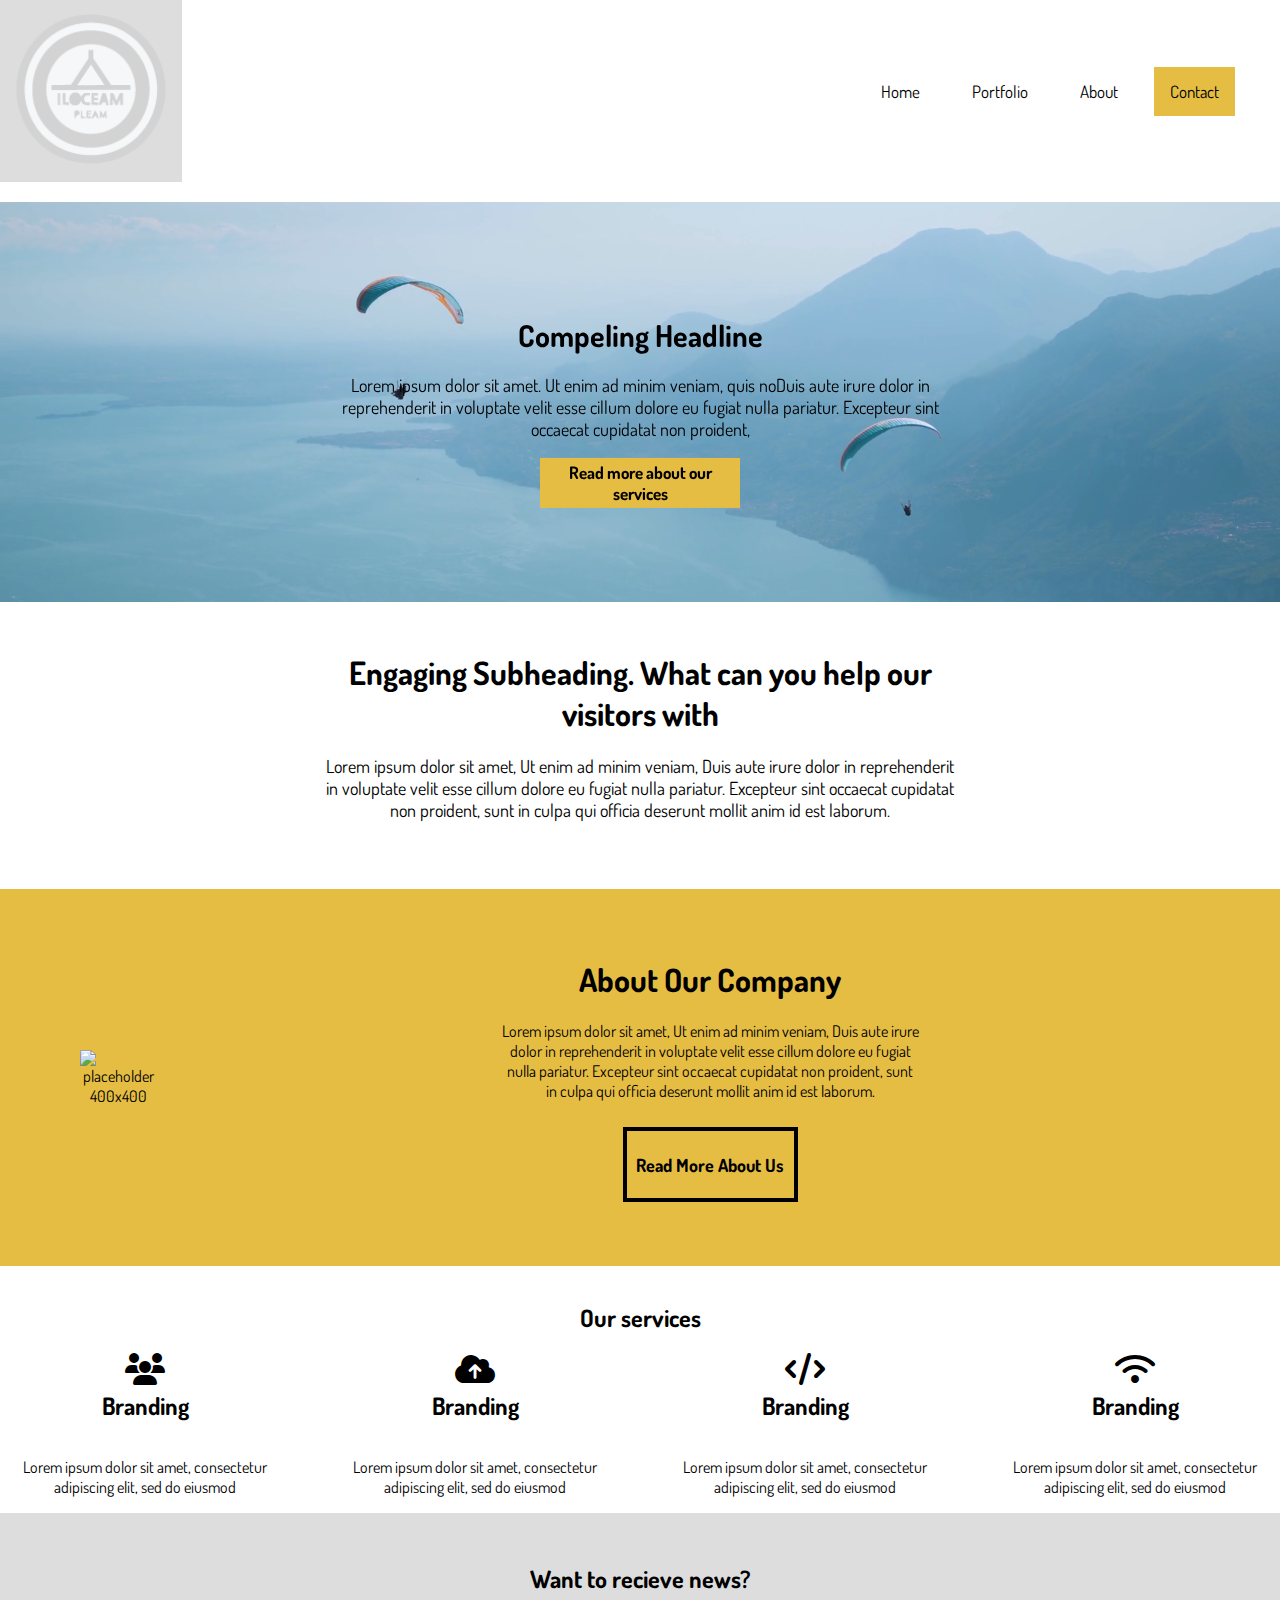
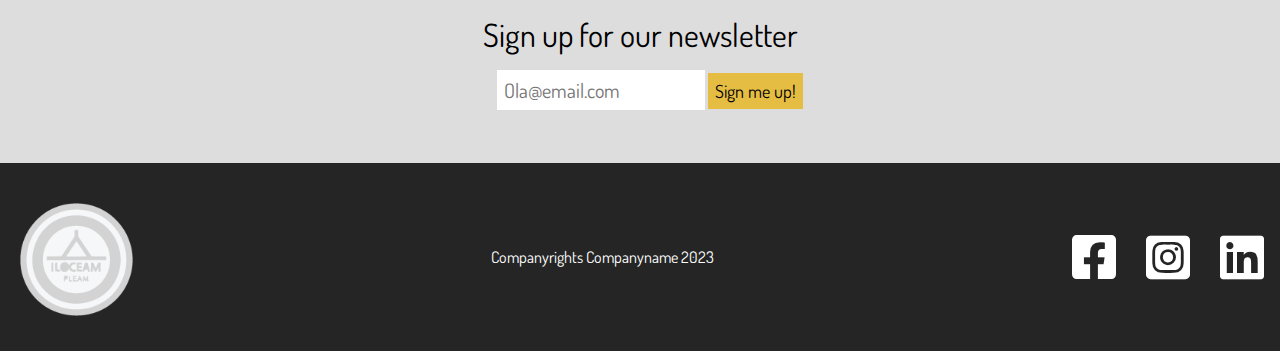
==== commit 548e13a9: "eksamen" ====
--- a/index.html
+++ b/index.html
@@ -16,7 +16,7 @@
 <body>
     <div id="gridContainer">
 
-    <header>
+    <header id="indexHeader">
         <nav id="navHeader">
             <a href="index.html">
                 <img src="img/logo1.png" alt="Logobilde">
@@ -110,11 +110,11 @@
     </main>
 
         <footer id="footerIndex">
-        <section  id="companyRights">
+        <section  id="companyRightsIndex">
             <img src="img/logo1.png" alt="Bilde av logo">
             <p>Companyrights Companyname 2023</p>
 
-            <section class="footerIcon">
+            <section class="footerIconIndex">
             <i class="fa-brands fa-square-facebook"></i>
 
             <i class="fa-brands fa-square-instagram"></i>
--- a/styling/style.css
+++ b/styling/style.css
@@ -16,31 +16,26 @@
 
 /* Header index */
 
-header{
+    #indexHeader {
     grid-area: header;
     display: flex;
     flex-direction: column;
     align-items: center;
     justify-content: space-between;
-}
-
-#header{
-    grid-area: header;
 }
 
 header a img{
     width: 150px;
     height: 150px;
     margin-right: auto;
-    display: block;
-
+    text-align: center;
 }
 
 nav ul{
     display: flex;
     flex-direction: column;
     list-style: none;
-    justify-content: space-between;
+    margin-right: 35px;
     
 }
 
@@ -50,6 +45,7 @@
 
 #navHeader{
     display: flex;
+    text-align: center;
     background-color: #ffffff;
     overflow: hidden;
     flex-direction: column;
@@ -91,6 +87,7 @@
     height: 400px;
     object-fit: cover;
     position: relative; 
+    display: none;
 }
 
 
@@ -172,18 +169,10 @@
     font-weight: bold;
 }
 
-/* footer index */
-
-#footerIndex{
-    grid-area: footer;
-    display: flex;
-    flex-direction: column;
-}
-
 #ourServices{
     text-align: center;
     margin: auto;
-    max-width: 60%;
+    max-width: fit-content;
 }
 
 #ourServicesHeader{
@@ -232,8 +221,16 @@
 form input{
     padding: 7px;
 }
-
-#companyRights{
+/* footer index */
+
+#footerIndex{
+    grid-area: footer;
+    display: flex;
+    flex-direction: column;
+}
+
+
+#companyRightsIndex{
     display: flex;
     flex-direction: row;
     justify-content: space-between;
@@ -242,14 +239,13 @@
     text-align: center;
 }
 
-#companyRights p {
-    display: flex;
-    align-items: center;
-    justify-content: first baseline;
+#companyRightsIndex p {
+    display: flex;
+    align-items: center;
     padding-left: 1rem;
 }
 
-#companyRights img {
+#companyRightsIndex img {
     display: flex;
     max-width: 60%;
     max-height: 60%;
@@ -257,7 +253,7 @@
     margin-left: 20px;
 }
 
-.footerIcon{
+.footerIconIndex{
    display: flex;
    align-items: center;
    justify-content: flex-end;
@@ -266,34 +262,34 @@
    font-size: 50px;
 }
 
-#footerIndex {
-    grid-area: footer;
-}
-
 /* Products */
+/* Header */
 
 #headerTekst {
-    display: flex;
+    grid-area: header;
     position: absolute;
-    font-size: 30px;
-    font-weight: bold;
-    padding-top: 50px;
-    left: 50%;
-    transform: translate(-50%, -50%);
+    font-size: 26px;
+    margin:auto;
+    margin-top: 25%;
     color: black;
     text-align: center;
-    max-width: fit-content;
-    max-height: fit-content;
-}
-
-#productHeader {
-    display: flex;
-    justify-content: center;
+    width: 100%;
+    max-width: 100%;
+    max-height: 100%;
+  }
+
+/* Product main */
+#productHeader{
+    grid-area: main;
+    display: flex;
+    text-align: center;
+    flex-direction: column;
+    align-items: center;
 }
 
 #productHeader img {
     display: block;
-    max-width: 100%;
+    width: 100%;
     height: auto;
 }
 
@@ -306,7 +302,11 @@
     margin-bottom: 40px;
 }
 
-#productMain h2, p {
+#productMain h2 {
+    margin-left: 50px;
+}
+
+#productMain p {
     margin-left: 50px;
 }
 
@@ -336,22 +336,64 @@
     max-width: 20%;
 }
 
+
 #productImg img {
     max-width: 70%;
     margin-left: 50px;
 }
 
-#brandingImg{
-
-}
-
-#designImg{
-
-}
-
-#devImg{
-
-}
+
+#companyRightsProducts{
+    display: flex;
+    flex-direction: column;
+    justify-content: space-between;
+    background-color: #252525;
+    color: white;
+    text-align: center;
+    align-items: center;
+}
+
+#companyRightsProducts p {
+    display: flex;
+    align-items: center;
+}
+
+#companyRightsProducts img {
+    display: flex;
+    align-items: center;
+    text-align: center;
+    max-width: 50px;
+    max-height: 80px;
+    margin-top: 40px;
+}
+
+
+#footerProducts{
+    grid-area: footer;
+    display: flex;
+    flex-direction: column;
+}
+
+#footerProducts p {
+    flex-direction: column;
+}
+
+.footerIconProducts {
+    grid-area: footer;
+    display: flex;
+    gap: 30px;
+    font-size: 35px;
+    text-decoration: none;
+    /* color: none; */
+}
+
+.fa-solid.fa-arrow-up {
+    color: white ;
+    text-decoration: none; 
+}
+
+
+/* footer */
 
 
 /* Media for desktop */
@@ -361,8 +403,8 @@
         grid-template-areas: "header header header" "main main main" "footer footer";
     }
 
-    header{
-        justify-content: center;
+    #indexHeader{
+        /* justify-content: center; */
         grid-column: 1 / 4;
     }
 
@@ -375,6 +417,18 @@
     }
 
     #footerIndex {
+        grid-column: 1 / 4;
+    }
+
+    #productsHeader {
+        grid-column: 1 / 4;
+    }
+
+    #productMain {
+        grid-column: 1 / 4;
+    }
+
+    #footerProducts {
         grid-column: 1 / 4;
     }
 
@@ -409,6 +463,10 @@
         display: block;
     }
 
+    #bgVideo {
+        display: block;
+    }
+
     #aboutCompany {
         display: flex;
         flex-direction: row;
@@ -444,20 +502,96 @@
 
    /* Products */
 
-   #headerTekst {
-    display: flex;
+    #headerTekst {
     position: absolute;
-    font-size: 30px;
-    font-weight: bold;
-    top: 35%;
-    left: 50%;
-    transform: translate(-50%, -50%);
-    color: black;
-    text-align: center;
-    max-width: fit-content;
-    max-height: fit-content;
-   }
-}
+    margin: auto;
+    margin-top: 100px;
+    font-size: 40px;
+   } 
+
+   #companyRightsProducts{
+    display: flex;
+    flex-direction: row;
+    justify-content: space-between;
+    background-color: #252525;
+    color: white;
+    text-align: center;
+    align-items: center;
+    }
+
+    #companyRightsProducts img {
+    display: flex;
+    align-items: center;
+    text-align: center;
+    max-width: 80px;
+    max-height: 110px;
+    margin-top: 10px;
+    margin-left: 20px;
+    }
+
+    #jobBtn  {
+        display: flex;
+        flex-direction: row;
+    }
+
+    #firstRow {
+        display: flex;
+        flex-direction: row;
+        max-width: 100px;
+        justify-content: space-between;
+    }
+
+    #developmentButton {
+        margin-left: 110px;
+        padding: 0rem;
+        display: block;
+    }
+
+    
+    #productHeader img {
+        width: 100%;
+        height: 320px; 
+        object-fit: cover; 
+    }
+    
+    #productImg img:hover {
+        transform: scale(1.05); 
+        transition: transform 0.3s ease; 
+    }
+    
+    #brandingImg,
+    #designImg {
+        display: flex;
+        flex-direction: row;
+        width: 100%;
+        margin-bottom: 20px; 
+    }
+
+    #developmentImg {
+        display: flex;
+        flex-direction: row;
+        max-width: 85%;
+        margin-bottom: 20px;
+    }
+
+    #developmentImg img {
+        max-width: fit-content;
+        margin-right: 10px;
+    }
+
+    #bilde1 {
+        display: flex;
+        flex-direction: column;
+        width: 50%;
+        margin-bottom: 10px;
+    }
+
+    .footerIconProducts {
+        margin-right: 20px;
+    }
+
+}
+    
 /* Media for mobile */
 @media screen and (max-width: 600px) {
 
@@ -482,6 +616,10 @@
         font-size: 12px; 
     }
 
+    #bgVideo {
+        display: none;
+    }
+
     /* Tekst under video */
 
     #subhead{
@@ -498,16 +636,16 @@
 
     /* Footer */
 
-    .footerIcon {
+    .footerIconIndex {
         display: none;
     }
 
-    #companyRights p {
+    #companyRightsIndex p {
         display: none;
     }
 
-    #companyRights img {
+    #companyRightsIndex img {
         display: flex;
         margin-left: 35%;
     }
-}+}
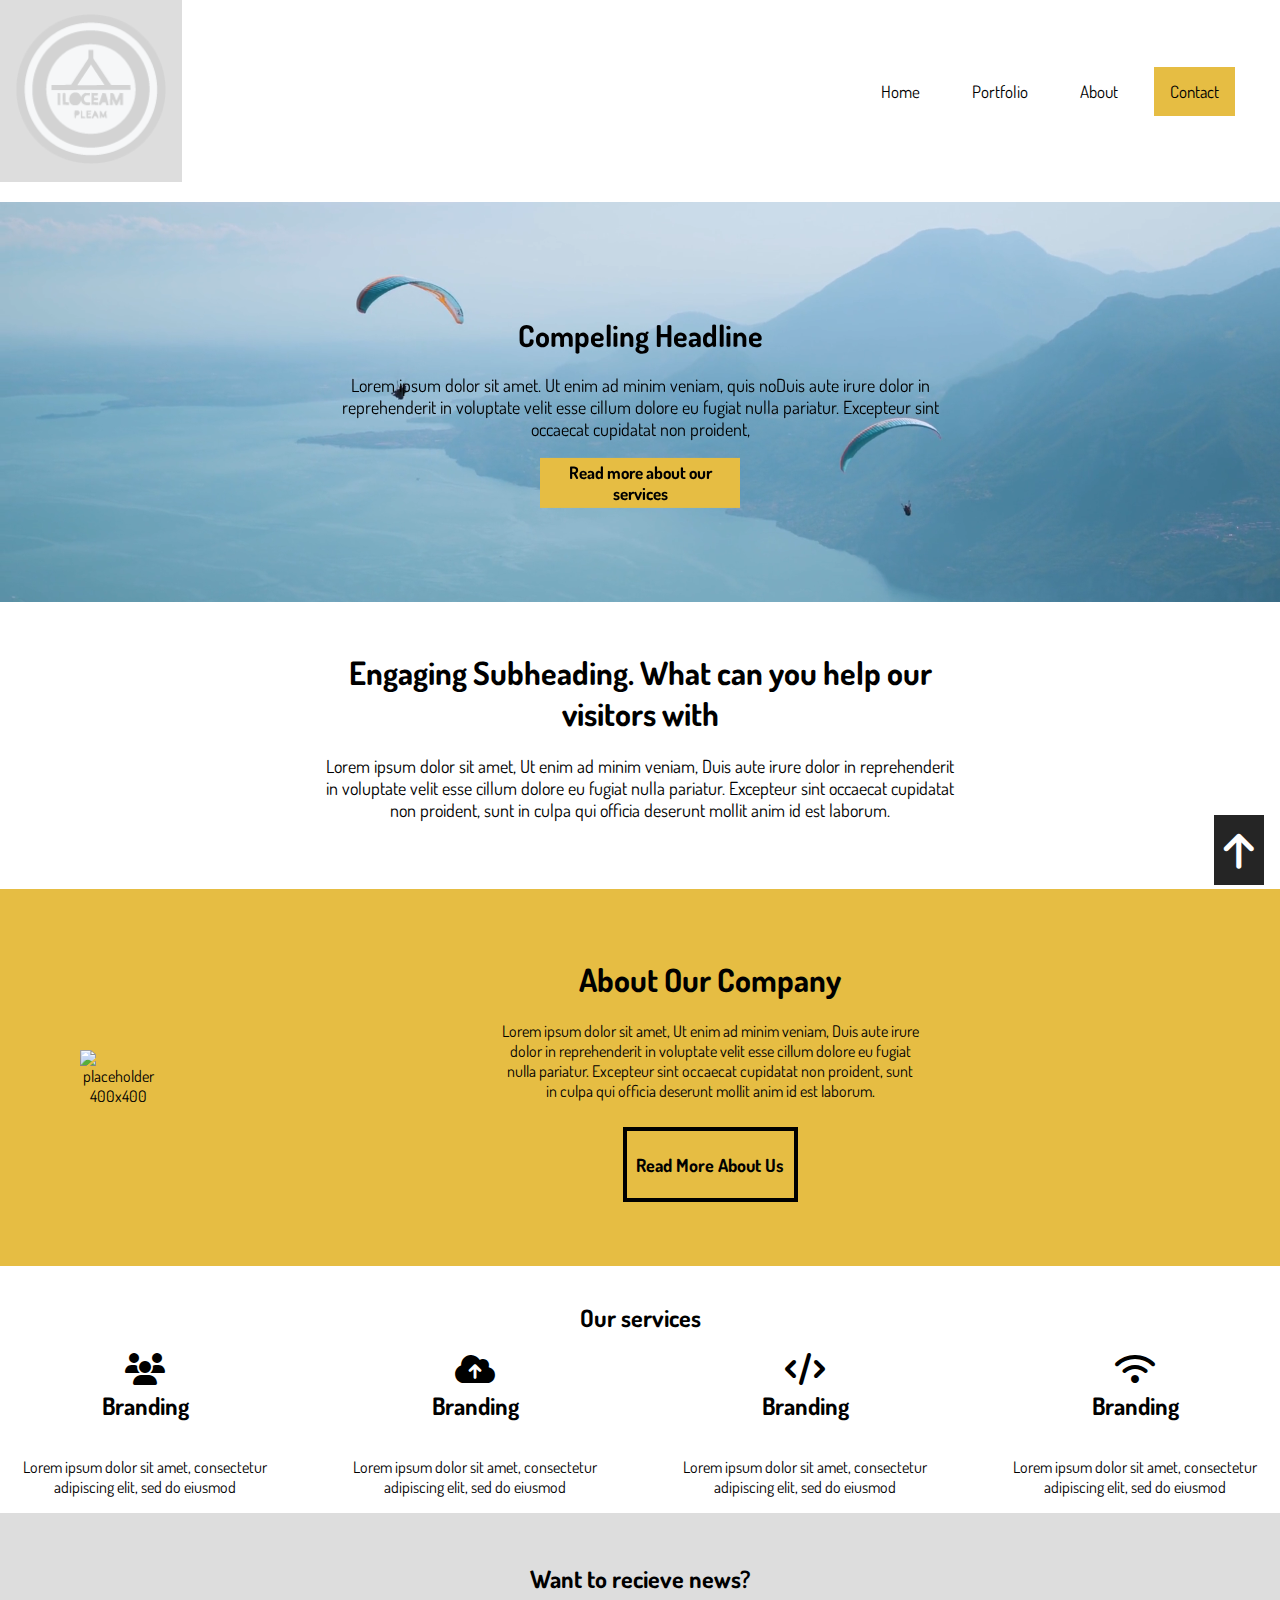
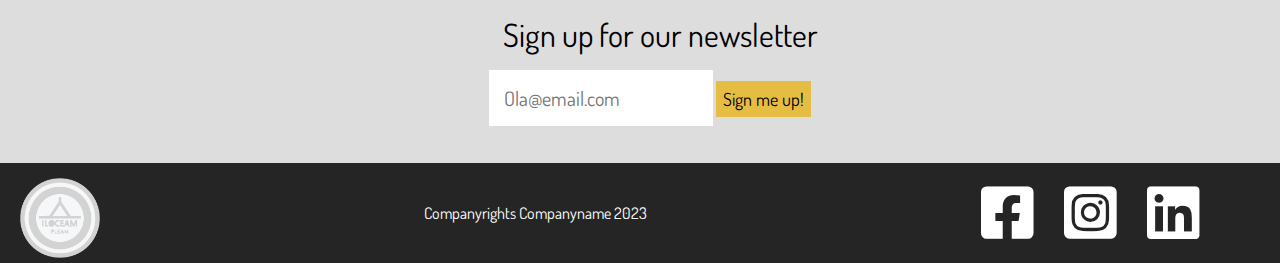
==== commit cb9e8aad: "Mangler kart på About" ====
--- a/index.html
+++ b/index.html
@@ -109,12 +109,12 @@
         </section>
     </main>
 
-        <footer id="footerIndex">
-        <section  id="companyRightsIndex">
+        <footer id="footer">
+        <section  id="companyRights">
             <img src="img/logo1.png" alt="Bilde av logo">
             <p>Companyrights Companyname 2023</p>
 
-            <section class="footerIconIndex">
+            <section class="footerIcon">
             <i class="fa-brands fa-square-facebook"></i>
 
             <i class="fa-brands fa-square-instagram"></i>
@@ -124,5 +124,6 @@
         </section>
     </footer>
 </div>
+<a id="arrow-up" href="index.html"><i class="fa-solid fa-arrow-up"></i></a>
 </body>
 </html>--- a/styling/style.css
+++ b/styling/style.css
@@ -3,14 +3,15 @@
 }
 
 body {
-    margin: 0;
+    margin: auto;
     padding: 0;
     max-width: 1600px;
 }
 
 #gridContainer {
     display: grid;
-    grid-template-areas: "header header header" "main main main" "footer footer footer";
+    grid-template-areas: "header header header" "main main main" "footer footer footer"; 
+
 }
 
 
@@ -223,44 +224,14 @@
 }
 /* footer index */
 
-#footerIndex{
+#footer{
     grid-area: footer;
     display: flex;
     flex-direction: column;
 }
 
 
-#companyRightsIndex{
-    display: flex;
-    flex-direction: row;
-    justify-content: space-between;
-    background-color: #252525;
-    color: white;
-    text-align: center;
-}
-
-#companyRightsIndex p {
-    display: flex;
-    align-items: center;
-    padding-left: 1rem;
-}
-
-#companyRightsIndex img {
-    display: flex;
-    max-width: 60%;
-    max-height: 60%;
-    margin-top: 40px;
-    margin-left: 20px;
-}
-
-.footerIconIndex{
-   display: flex;
-   align-items: center;
-   justify-content: flex-end;
-   padding: 1rem;
-   gap: 30px;
-   font-size: 50px;
-}
+
 
 /* Products */
 /* Header */
@@ -312,38 +283,56 @@
 
 #jobBtn {
     display: flex;
-    justify-content: center;
-    justify-content: space-between;
-    max-width: 110px;
-    flex-direction: column;
-    padding: 1rem;
-    margin-left: 40px;
-}
-
-#jobBtn button {
+    flex-wrap: wrap;
+    max-width: 99%;
+    overflow: hidden;
+}
+
+#jobBtn li {
+    margin: 10px;
+}
+
+#jobBtn a {
     display: flex;
     background-color: white;
     border: 2px black solid;
     padding: 1rem;
-    
-}
-
-#firstRow{
-    display: flex;
-    flex-direction: row;
-    padding-bottom: 1rem;
-    gap: 25px;
-    max-width: 20%;
-}
-
+    text-decoration: none;
+    color: #000000;
+}
+
+#jobBtn a:hover {
+    background-color: #000000;
+    color: #e6bd43;
+}
+
+#jobBtn ul {
+    display: flex;
+    flex-wrap: wrap;
+    list-style: none;
+    margin-right: 120px;
+    
+}
+
+#developmentBtn {
+    display: flex;
+    background-color: white;
+    border: 2px black solid;
+    padding: 1rem;
+    text-decoration: none;
+    color: black;
+    max-width: 85px;
+    
+}
 
 #productImg img {
     max-width: 70%;
     margin-left: 50px;
 }
 
-
-#companyRightsProducts{
+/* footer */
+
+#companyRights{
     display: flex;
     flex-direction: column;
     justify-content: space-between;
@@ -353,47 +342,267 @@
     align-items: center;
 }
 
-#companyRightsProducts p {
-    display: flex;
-    align-items: center;
-}
-
-#companyRightsProducts img {
-    display: flex;
-    align-items: center;
-    text-align: center;
-    max-width: 50px;
-    max-height: 80px;
+#companyRights p {
+    display: flex;
+    align-items: center;
+}
+
+#companyRights img {
+    display: flex;
+    align-items: center;
+    text-align: center;
+    max-width: 100px;
+    max-height: 110px;
     margin-top: 40px;
 }
 
 
-#footerProducts{
+#footer{
     grid-area: footer;
     display: flex;
     flex-direction: column;
 }
 
-#footerProducts p {
-    flex-direction: column;
-}
-
-.footerIconProducts {
+#footer p {
+    flex-direction: column;
+}
+
+.footerIcon {
     grid-area: footer;
     display: flex;
     gap: 30px;
-    font-size: 35px;
+    font-size: 40px;
     text-decoration: none;
-    /* color: none; */
-}
-
-.fa-solid.fa-arrow-up {
+    margin-left: 10px;
+    padding-bottom: 20px;
+}
+
+#arrow-up {
+    position: fixed;
+    bottom: 15px;
+    right: 16px;
     color: white ;
-    text-decoration: none; 
-}
-
-
-/* footer */
+    text-decoration: none;
+    padding: 10px;
+    font-size: 40px;
+    background-color: #252525;
+}
+
+/* About */
+/* Header */
+
+#AboutsHeader {
+    grid-area: header;
+    position: relative;
+    width: 100%;
+    max-width: 100%;
+    min-height: 80vh;
+    background-size: cover;
+    background-position: center;
+    display: flex;
+    justify-content: center;
+    align-items: center;
+    text-align: center;
+    background-image: url("../img/image17002315350.jpg");
+}
+
+
+.textOverlay {
+    width: 70%;
+}
+
+.overlayText {
+    background: rgba(245, 245, 245, 0.9);
+    color: #000000;
+    padding: 20px;
+    box-sizing: border-box;
+    max-width: 100%;
+    width: 80%;
+    margin: 0 auto;
+    text-align: center;
+}
+
+#companyName {
+    color: #000000;
+    font-size: 18px; 
+    font-weight: lighter; 
+    margin-bottom: 10px;
+    text-align: left;    
+}
+
+#companyDescription {
+    color: #000000;
+    font-size: 24px; 
+    font-weight: bold; 
+    margin-bottom: 20px;
+    text-align: left;
+    max-width: 60%;
+}
+
+.overlayText p {
+    font-size: 1em; 
+    margin-bottom: 0; 
+}
+
+.contactButton {
+    display: inline-block;
+    background-color: #e6bd43;
+    color: #000000;
+    padding: 10px 20px;
+    text-decoration: none;
+    font-size: 16px;
+    font-weight: bold;
+    border-radius: 5px;
+    margin-top: 20px;
+    max-width: 100px;
+    text-align: left;
+}
+
+.contactButton:hover {
+    color: rgb(27, 27, 27);
+    background-color: #e6bd4381;
+}
+
+/* Main */
+
+#aboutMain {
+    grid-area: main;
+
+}
+
+#clients {
+    display: flex;
+    flex-direction: column;
+    background-color: #e6bd43;
+    align-items: center;
+    padding: 2rem;
+}
+
+#clientsLogo{
+    display: flex;
+    align-items: center;
+    flex-direction: row;
+    justify-content: center;
+    gap: 1rem;
+    flex-wrap: wrap;
+}
+
+#clientsLogo img{
+    margin: 9px;
+}
+
+#contact-Us h2, h3, label, input, textarea {
+    margin-left: 40px;
+}
+
+#contact-Us h2{
+    text-align: center;
+}
+
+#contact-Us {
+background-color: #dadada;
+}
+
+#contact-Us form {
+    display: flex;
+    flex-direction: column;
+    max-width: 300px;
+}
+
+form input, textarea {
+    border: none;
+    padding: 15px;
+}
+
+#message {
+    margin-bottom: 20px;
+}
+
+label {
+    margin-top: 15px;
+}
+
+#user-name {
+    margin-top: 0px;
+}
+
+#submit {
+    display: flex;
+    align-items: flex-start;
+    max-width: 110px;
+    background-color: #e6bd43;
+    color: black;
+    margin-bottom: 1rem;
+    font-weight: bold;
+    font-size: 14px;
+}
+
+#submit:hover{
+    color: rgb(27, 27, 27);
+    background-color: #e6bd4381;
+}
+
+#contactInformation {
+    margin: 40px;
+    display: flex;
+    flex-direction: column;
+}
+
+#contactInformation span {
+    padding: 10px;
+    font-size: 18px;
+}
+
+#bra-veien {
+    display: flex;
+    flex-direction: row;
+    align-items: center;
+}
+
+#bra-veien i {
+    margin-right: 30px;
+    font-size: 20px;
+    color: #606060;
+}
+
+#bra-veien span {
+    margin-left: 5px;
+}
+
+#telephone {
+    display: flex;
+    flex-direction: row;
+    align-items: center;
+}
+
+#telephone i {
+    margin-right: 30px;
+    font-size: 20px;
+    color: #606060;
+}
+
+#emailInfo {
+    display: flex;
+    flex-direction: row;
+    align-items: center;
+    padding-top: 10px;
+}
+
+#emailInfo i {
+    margin-right: 30px;
+    font-size: 20px;
+    color: #606060;
+}
+
+/* Footer */
+
+
+
+#aboutFooter {
+    grid-area: footer;
+}
+
+
 
 
 /* Media for desktop */
@@ -404,7 +613,6 @@
     }
 
     #indexHeader{
-        /* justify-content: center; */
         grid-column: 1 / 4;
     }
 
@@ -429,6 +637,18 @@
     }
 
     #footerProducts {
+        grid-column: 1 / 4;
+    }
+
+    #aboutHeader {
+        grid-column: 1 / 4;
+    }
+
+    #aboutMain {
+        grid-column: 1 / 4;
+    }
+
+    #aboutFooter {
         grid-column: 1 / 4;
     }
 
@@ -509,7 +729,7 @@
     font-size: 40px;
    } 
 
-   #companyRightsProducts{
+   #companyRights{
     display: flex;
     flex-direction: row;
     justify-content: space-between;
@@ -519,7 +739,7 @@
     align-items: center;
     }
 
-    #companyRightsProducts img {
+    #companyRights img {
     display: flex;
     align-items: center;
     text-align: center;
@@ -529,24 +749,14 @@
     margin-left: 20px;
     }
 
-    #jobBtn  {
-        display: flex;
-        flex-direction: row;
-    }
-
-    #firstRow {
-        display: flex;
-        flex-direction: row;
-        max-width: 100px;
-        justify-content: space-between;
-    }
-
-    #developmentButton {
-        margin-left: 110px;
-        padding: 0rem;
-        display: block;
-    }
-
+    #jobBtn {
+        flex-wrap: nowrap; 
+        align-items: center;
+    }
+
+    #jobBtn li {
+        width: auto; 
+    }
     
     #productHeader img {
         width: 100%;
@@ -554,7 +764,10 @@
         object-fit: cover; 
     }
     
-    #productImg img:hover {
+    
+    #brandingImg :hover,
+    #designImg :hover,
+    #developmentImg :hover{
         transform: scale(1.05); 
         transition: transform 0.3s ease; 
     }
@@ -579,6 +792,7 @@
         margin-right: 10px;
     }
 
+
     #bilde1 {
         display: flex;
         flex-direction: column;
@@ -586,8 +800,39 @@
         margin-bottom: 10px;
     }
 
-    .footerIconProducts {
-        margin-right: 20px;
+    #bigPicture :hover{
+        transform: scale(1.05); 
+        transition: transform 0.3s ease; 
+    }
+
+    .footerIcon{
+        margin-top: 20px;
+        margin-right: 80px;
+        font-size: 60px;
+    }
+
+    .fa-solid.fa-arrow-up {
+        right: 180px;
+        top: 920px;
+    }
+
+    /* About */
+
+    .overlayText {
+        float: right;
+        margin-right: 40px;
+    }
+
+    #AboutsHeader{
+        display: flex;
+        justify-content: right;
+        float: right;
+        position: relative;
+        width: 100%;
+        max-width: 100%;
+        min-height: 60vh;
+        background-size: cover;
+        background-position: center;
     }
 
 }
@@ -646,6 +891,9 @@
 
     #companyRightsIndex img {
         display: flex;
-        margin-left: 35%;
-    }
-}
+        justify-content: center;
+    }
+
+    
+    
+}
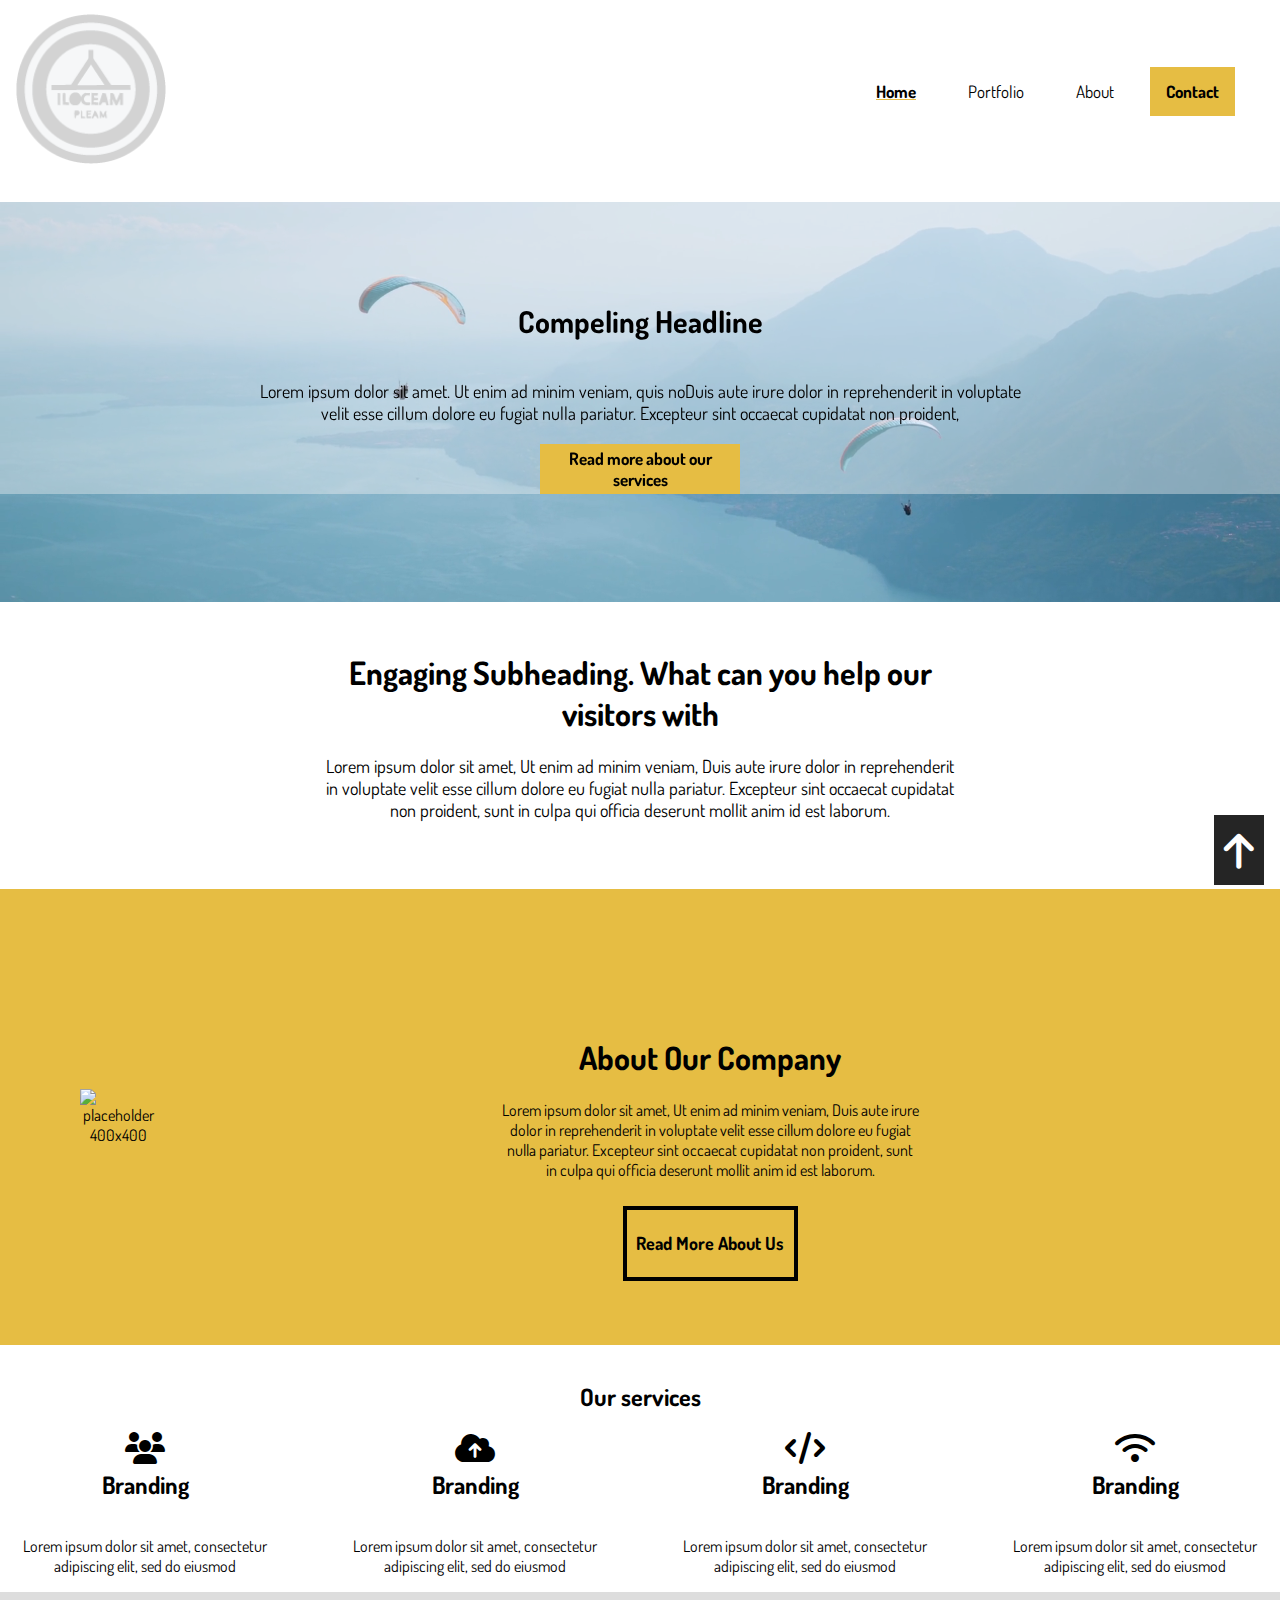
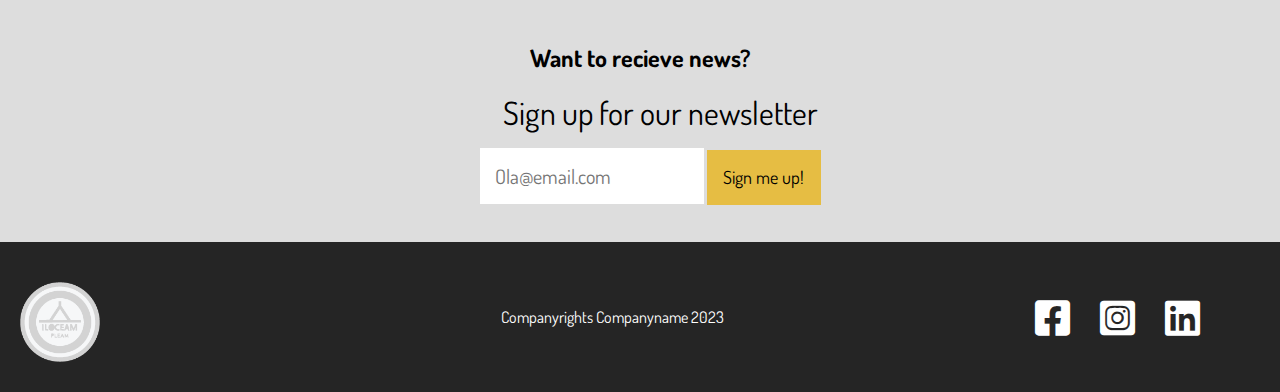
==== commit 096e843d: "bare aria-labels og microdata igjen" ====
--- a/index.html
+++ b/index.html
@@ -17,31 +17,31 @@
     <div id="gridContainer">
 
     <header id="indexHeader">
-        <nav id="navHeader">
-            <a href="index.html">
-                <img src="img/logo1.png" alt="Logobilde">
+        <nav class="navHeader">
+            <a href="index.html" aria-label="Home">
+                <img src="img/logo1.png" alt="Logopicture" aria-label="Picture of the websites logo">
             </a>
             <ul>
-                <li><a href="index.html">Home</a></li>
-                <li><a href="products.html">Portfolio</a></li>
-                <li><a href="about.html">About</a></li>
-                <li><a class="active" href="about.html">Contact</a></li>
+                <li><a href="index.html" id="underline" aria-label="Home">Home</a></li>
+                <li><a href="products.html" aria-label="Portfolio">Portfolio</a></li>
+                <li><a href="about.html" aria-label="About">About</a></li>
+                <li><a id="contactNav" href="about.html" aria-label="Contact">Contact</a></li>
             </ul>
         </nav>
         
         <section id="headline">
             <div class="videoContainer">
-                <img src="img/image17002315350.jpg" alt="bilde av en dame som jobber på pcen">
-                <video autoplay muted loop id="bgVideo">
+                <img src="img/image17002315350.jpg" alt="Picture of a person taken from above using a laptop" aria-label="Picture of a person takien from above, using a computer">
+                <video autoplay muted loop id="bgVideo" aria-label="Looped video of two persons paragliding in the sky">
                     <source src="img/mountains.mp4" type="video/mp4">
                     Din nettleser støtter ikke video.
                 </video>
     
-                <article class="videoText">
+                <div class="videoText">
                     <h1>Compeling Headline</h1>
                     <p>Lorem ipsum dolor sit amet. Ut enim ad minim veniam, quis noDuis aute irure dolor in reprehenderit in voluptate velit esse cillum dolore eu fugiat nulla pariatur. Excepteur sint occaecat cupidatat non proident,</p>
-                    <button>Read more about our services</button>
-                </article>
+                    <button aria-label="Read more about our services">Read more about our services</button>
+                </div>
             </div>
         </section>
     </header>
@@ -65,7 +65,7 @@
             <h1>About Our Company</h1>
             <p>Lorem ipsum dolor sit amet, Ut enim ad minim veniam, Duis aute irure dolor in reprehenderit in voluptate velit esse cillum dolore eu fugiat nulla pariatur. Excepteur sint occaecat cupidatat non proident, sunt in culpa qui officia deserunt mollit anim id est laborum.</p>
             <section id="aboutButton">
-                <button>Read More About Us</button>
+                <button aria-label="Read more about us">Read More About Us</button>
             </section>
         </article>
     </section> 
@@ -103,27 +103,32 @@
                 <label for="email">Sign up for our newsletter</label>
                 <form id="emailForm">
                     <input type="email" id="email" name="email" placeholder="Ola@email.com">
-                    <button type="submit">Sign me up!</button>
+                    <button type="submit" aria-label="Sign me up for newsletter">Sign me up!</button>
                 </form>
             </article>
         </section>
     </main>
-
         <footer id="footer">
         <section  id="companyRights">
             <img src="img/logo1.png" alt="Bilde av logo">
             <p>Companyrights Companyname 2023</p>
 
             <section class="footerIcon">
+        <a href="https://www.facebook.com" class="social-icon">
             <i class="fa-brands fa-square-facebook"></i>
+        </a>
+        
+        <a href="https://www.instagram.com" class="social-icon">
+            <i class="fa-brands fa-square-instagram"></i>
+        </a>
 
-            <i class="fa-brands fa-square-instagram"></i>
-
+        <a href="https://no.linkedin.com/" class="social-icon">
             <i class="fa-brands fa-linkedin"></i>
+        </a>
         </section>
         </section>
     </footer>
 </div>
-<a id="arrow-up" href="index.html"><i class="fa-solid fa-arrow-up"></i></a>
+<a id="arrow-up" href="index.html" aria-label="Scroll to top"><i class="fa-solid fa-arrow-up"></i></a>
 </body>
 </html>--- a/styling/style.css
+++ b/styling/style.css
@@ -44,7 +44,7 @@
     padding: 10px;
 }
 
-#navHeader{
+.navHeader{
     display: flex;
     text-align: center;
     background-color: #ffffff;
@@ -53,7 +53,15 @@
     justify-content: space-between;
 }
 
-#navHeader a{
+#underline {
+    text-decoration: underline;
+    color: #000000;
+    text-decoration-color: #e6bd43;
+    font-weight: bolder;
+
+}
+
+.navHeader a{
     color: #000000;
     text-align: center;
     padding: 14px 16px; 
@@ -61,16 +69,16 @@
     font-size: 17px;
 }
 
-#navHeader a:hover{
-    background-color: #ddd;
-    color: black;
-}
-
-#navHeader a.active {
+#contactNav:hover{
+    background-color: #000000;
+    color: #e6bd43;
+}
+
+#contactNav {
     background-color: #e6bd43;
     color: black;
+    font-weight: bolder;
   }
-
 
 /* Video */
 
@@ -95,15 +103,30 @@
 .videoText {
     position: absolute;
     font-size: 18px;
-    top: 50%;
-    left: 50%;
-    transform: translate(-50%, -50%);
+    top: 0%;
     color: black;
     text-align: center;
+    justify-content: center;
     max-width: fit-content;
     max-height: fit-content;
-}
-
+    background-color: rgba(245, 245, 245, 0.4);
+    max-width: 100%;
+    width: 100%;
+    height: 100%;
+}
+
+.videoText p, h1{
+    display: flex;
+    justify-content: center;
+    margin-top: 50px;
+}
+
+.videoText p {
+    max-width: 80%;
+    margin: auto;
+    padding: 1rem;
+    
+}
 
 .videoText button{
     width: 200px;
@@ -112,6 +135,11 @@
     font-size: 17px;
     font-weight: bold;
     border: none;
+}
+
+.videoText button:hover{
+    background-color: #000000;
+    color: #e6bd43;
 }
 
 /* Main Index */
@@ -170,6 +198,11 @@
     font-weight: bold;
 }
 
+#aboutCompany button:hover{
+    background-color: #000000;
+    color: #e6bd43;
+}
+
 #ourServices{
     text-align: center;
     margin: auto;
@@ -216,7 +249,12 @@
     background-color: #e6bd43;
     border: none;
     font-size: 18px;
-    padding: 7px;
+    padding: 16.5px;
+}
+
+#emailBox button:hover{
+    background-color: #000000;
+    color: #e6bd43;
 }
 
 form input{
@@ -236,22 +274,22 @@
 /* Products */
 /* Header */
 
-#headerTekst {
-    grid-area: header;
+  .PortfolioOverlay {
     position: absolute;
-    font-size: 26px;
-    margin:auto;
-    margin-top: 25%;
-    color: black;
-    text-align: center;
+    background-color: rgba(245, 245, 245, 0.4);
     width: 100%;
-    max-width: 100%;
-    max-height: 100%;
+    height: 100%;
+  }
+
+  .PortfolioOverlay h1 {
+    position: relative;
+    top: 5%;
   }
 
 /* Product main */
 #productHeader{
     grid-area: main;
+    position: relative;;
     display: flex;
     text-align: center;
     flex-direction: column;
@@ -268,7 +306,8 @@
     height: 2px;
     background-color: #e6bd43;
     border: none;  
-    max-width: 70%;
+    max-width: 70%; 
+    width: 60%;
     margin-left: 50px;
     margin-bottom: 40px;
 }
@@ -310,7 +349,7 @@
     display: flex;
     flex-wrap: wrap;
     list-style: none;
-    margin-right: 120px;
+    margin-right: 205px;
     
 }
 
@@ -326,7 +365,8 @@
 }
 
 #productImg img {
-    max-width: 70%;
+    max-width: 692px;
+    width: 80%;
     margin-left: 50px;
 }
 
@@ -375,6 +415,11 @@
     text-decoration: none;
     margin-left: 10px;
     padding-bottom: 20px;
+}
+
+.social-icon{
+    color: #fff;
+    text-decoration: none;
 }
 
 #arrow-up {
@@ -401,8 +446,6 @@
     background-position: center;
     display: flex;
     justify-content: center;
-    align-items: center;
-    text-align: center;
     background-image: url("../img/image17002315350.jpg");
 }
 
@@ -412,13 +455,14 @@
 }
 
 .overlayText {
-    background: rgba(245, 245, 245, 0.9);
+    background: rgba(245, 245, 245, 0.94);
     color: #000000;
     padding: 20px;
     box-sizing: border-box;
     max-width: 100%;
     width: 80%;
-    margin: 0 auto;
+    margin: 20px auto;
+    margin-bottom: 20px;
     text-align: center;
 }
 
@@ -452,15 +496,14 @@
     text-decoration: none;
     font-size: 16px;
     font-weight: bold;
-    border-radius: 5px;
     margin-top: 20px;
     max-width: 100px;
     text-align: left;
 }
 
 .contactButton:hover {
-    color: rgb(27, 27, 27);
-    background-color: #e6bd4381;
+    background-color: #000000;
+    color: #e6bd43;
 }
 
 /* Main */
@@ -500,13 +543,14 @@
 }
 
 #contact-Us {
-background-color: #dadada;
+background-color: #f4f4f4;
+padding-bottom: 10px;
 }
 
 #contact-Us form {
     display: flex;
     flex-direction: column;
-    max-width: 300px;
+    width: 90%;
 }
 
 form input, textarea {
@@ -538,8 +582,8 @@
 }
 
 #submit:hover{
-    color: rgb(27, 27, 27);
-    background-color: #e6bd4381;
+    background-color: #000000;
+    color: #e6bd43;
 }
 
 #contactInformation {
@@ -594,6 +638,12 @@
     color: #606060;
 }
 
+#googleMaps iframe {
+    width: 100%;
+    max-height: 100%;
+    height: 300px;
+    margin-bottom: 0;
+}
 /* Footer */
 
 
@@ -652,13 +702,13 @@
         grid-column: 1 / 4;
     }
 
-    #navHeader{
+    .navHeader{
         flex-direction: row;
         text-align: center;
         width: 100%;
     }
 
-    #navHeader ul{
+    .navHeader ul{
         flex-direction: row;
         align-items: center;
     }
@@ -683,6 +733,19 @@
         display: block;
     }
 
+    .videoText p, h1{
+        display: flex;
+        justify-content: center;
+        margin-top: 100px;
+    }
+    
+    .videoText p {
+        max-width: 60%;
+        margin: auto;
+        padding: 20px;
+        
+    }
+
     #bgVideo {
         display: block;
     }
@@ -729,6 +792,17 @@
     font-size: 40px;
    } 
 
+   .PortfolioOverlay {
+    max-width: 100%;
+    font-size: 30px;
+   }
+
+   .PortfolioOverlay h1 {
+    position: relative;
+    top: 40px;
+  }
+
+
    #companyRights{
     display: flex;
     flex-direction: row;
@@ -737,6 +811,12 @@
     color: white;
     text-align: center;
     align-items: center;
+    padding-bottom: 30px;
+    padding-top: 30px;
+    }
+
+    #companyRights p {
+        margin-left: 100px;
     }
 
     #companyRights img {
@@ -757,12 +837,15 @@
     #jobBtn li {
         width: auto; 
     }
+
     
     #productHeader img {
         width: 100%;
         height: 320px; 
         object-fit: cover; 
     }
+
+
     
     
     #brandingImg :hover,
@@ -777,18 +860,22 @@
         display: flex;
         flex-direction: row;
         width: 100%;
+        gap: 30px;
         margin-bottom: 20px; 
+        
     }
 
     #developmentImg {
         display: flex;
         flex-direction: row;
-        max-width: 85%;
+        max-width: 80%;
         margin-bottom: 20px;
-    }
+        gap: 40px;
+    }
+     
 
     #developmentImg img {
-        max-width: fit-content;
+        max-width: 100%;
         margin-right: 10px;
     }
 
@@ -808,7 +895,12 @@
     .footerIcon{
         margin-top: 20px;
         margin-right: 80px;
-        font-size: 60px;
+        font-size: 40px;
+    }
+
+    .social-icon a{
+        color: #000000;
+        text-decoration: none;
     }
 
     .fa-solid.fa-arrow-up {
@@ -835,6 +927,23 @@
         background-position: center;
     }
 
+
+    #contact-Us{
+        display: flex;
+        flex-direction: row;
+        justify-content: space-around;
+    }
+
+    #contact-Us form, #contactInformation{
+        max-width: 500px;
+        width: 50%;
+    }
+
+    #contactInformation {
+        display: flex;
+    }
+
+    
 }
     
 /* Media for mobile */
@@ -893,7 +1002,4 @@
         display: flex;
         justify-content: center;
     }
-
-    
-    
-}
+}
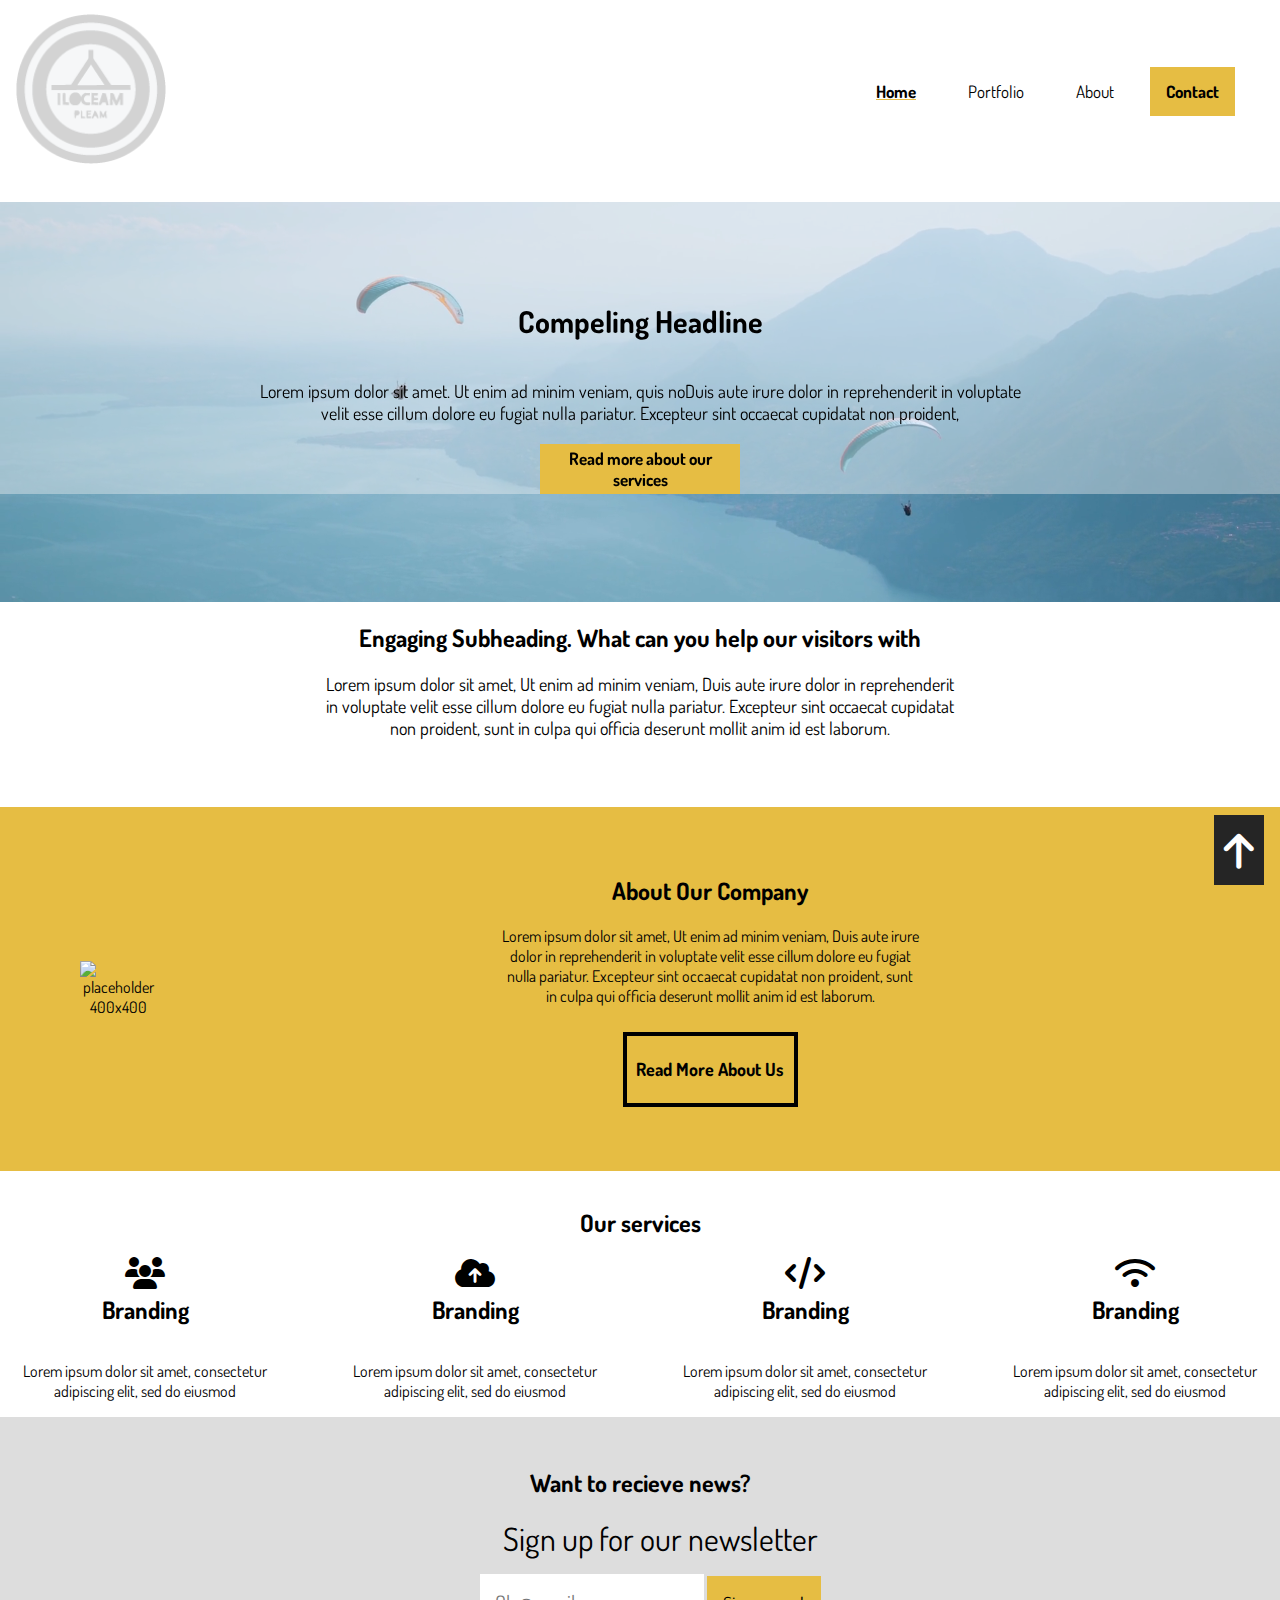
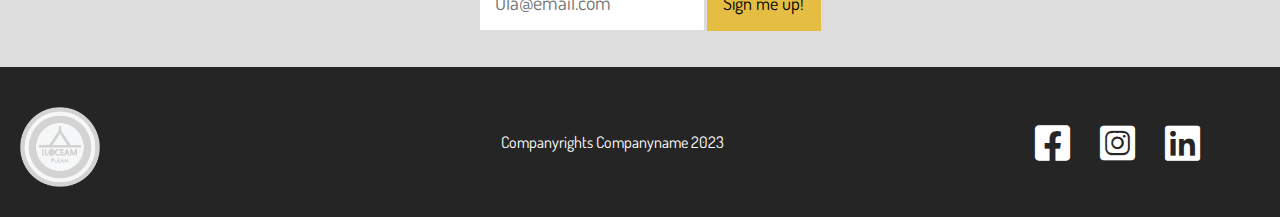
==== commit 42d0562c: "Final touches" ====
--- a/index.html
+++ b/index.html
@@ -34,6 +34,7 @@
                 <img src="img/image17002315350.jpg" alt="Picture of a person taken from above using a laptop" aria-label="Picture of a person takien from above, using a computer">
                 <video autoplay muted loop id="bgVideo" aria-label="Looped video of two persons paragliding in the sky">
                     <source src="img/mountains.mp4" type="video/mp4">
+                    <!-- Hentet hjelp fra https://www.w3schools.com/tags/tag_video.asp -->
                     Din nettleser støtter ikke video.
                 </video>
     
@@ -50,7 +51,7 @@
     <main id="indexMain">
         <section id="subhead">
             <article>
-                <h1>Engaging Subheading. What can you help our visitors with</h1>
+                <h2>Engaging Subheading. What can you help our visitors with</h2>
                 <p>Lorem ipsum dolor sit amet, Ut enim ad minim veniam, Duis aute irure dolor in reprehenderit in voluptate velit esse cillum dolore eu fugiat nulla pariatur. Excepteur sint occaecat cupidatat non proident, sunt in culpa qui officia deserunt mollit anim id est laborum.</p>
             </article>
         </section>
@@ -62,7 +63,7 @@
         </section>
 
         <article id="aboutCompanytext">
-            <h1>About Our Company</h1>
+            <h2>About Our Company</h2>
             <p>Lorem ipsum dolor sit amet, Ut enim ad minim veniam, Duis aute irure dolor in reprehenderit in voluptate velit esse cillum dolore eu fugiat nulla pariatur. Excepteur sint occaecat cupidatat non proident, sunt in culpa qui officia deserunt mollit anim id est laborum.</p>
             <section id="aboutButton">
                 <button aria-label="Read more about us">Read More About Us</button>
@@ -72,25 +73,25 @@
     
         <h2 id="ourServicesHeader">Our services</h2>
         <section id="ourServices">
-            <section class="fa-icon">
+            <section class="fa-icon" aria-label="Branding">
                 <i class="fa-solid fa-users fa-2xl"></i>
                 <h2>Branding</h2>
                 <p>Lorem ipsum dolor sit amet, consectetur adipiscing elit, sed do eiusmod </p>
             </section>
 
-            <section class="fa-icon">
+            <section class="fa-icon" aria-label="Branding">
                 <i class="fa-solid fa-cloud-arrow-up fa-2xl"></i>
                 <h2>Branding</h2>
                 <p>Lorem ipsum dolor sit amet, consectetur adipiscing elit, sed do eiusmod </p>
             </section>
 
-            <section class="fa-icon">
+            <section class="fa-icon" aria-label="Branding">
                 <i class="fa-solid fa-code fa-2xl"></i>
                 <h2>Branding</h2>
                 <p>Lorem ipsum dolor sit amet, consectetur adipiscing elit, sed do eiusmod </p>
             </section>
 
-            <section class="fa-icon">
+            <section class="fa-icon" aria-label="Branding">
                 <i class="fa-solid fa-wifi fa-2xl"></i>
                 <h2>Branding</h2>
                 <p>Lorem ipsum dolor sit amet, consectetur adipiscing elit, sed do eiusmod </p>
@@ -100,9 +101,9 @@
         <section id="grayEmail">
             <article id="emailBox">
                 <h2>Want to recieve news?</h2> 
-                <label for="email">Sign up for our newsletter</label>
+                <label for="email" aria-label="Sign up for our newsletter">Sign up for our newsletter</label>
                 <form id="emailForm">
-                    <input type="email" id="email" name="email" placeholder="Ola@email.com">
+                    <input type="email" id="email" name="email" placeholder="Ola@email.com" aria-label="Insert email">
                     <button type="submit" aria-label="Sign me up for newsletter">Sign me up!</button>
                 </form>
             </article>
@@ -110,10 +111,10 @@
     </main>
         <footer id="footer">
         <section  id="companyRights">
-            <img src="img/logo1.png" alt="Bilde av logo">
+            <img src="img/logo1.png" alt="Picture of logo">
             <p>Companyrights Companyname 2023</p>
 
-            <section class="footerIcon">
+            <section class="footerIcon" aria-label="Social Medias">
         <a href="https://www.facebook.com" class="social-icon">
             <i class="fa-brands fa-square-facebook"></i>
         </a>
--- a/styling/style.css
+++ b/styling/style.css
@@ -67,11 +67,6 @@
     padding: 14px 16px; 
     text-decoration: none;
     font-size: 17px;
-}
-
-#contactNav:hover{
-    background-color: #000000;
-    color: #e6bd43;
 }
 
 #contactNav {
@@ -135,11 +130,6 @@
     font-size: 17px;
     font-weight: bold;
     border: none;
-}
-
-.videoText button:hover{
-    background-color: #000000;
-    color: #e6bd43;
 }
 
 /* Main Index */
@@ -198,11 +188,6 @@
     font-weight: bold;
 }
 
-#aboutCompany button:hover{
-    background-color: #000000;
-    color: #e6bd43;
-}
-
 #ourServices{
     text-align: center;
     margin: auto;
@@ -250,11 +235,6 @@
     border: none;
     font-size: 18px;
     padding: 16.5px;
-}
-
-#emailBox button:hover{
-    background-color: #000000;
-    color: #e6bd43;
 }
 
 form input{
@@ -338,11 +318,6 @@
     padding: 1rem;
     text-decoration: none;
     color: #000000;
-}
-
-#jobBtn a:hover {
-    background-color: #000000;
-    color: #e6bd43;
 }
 
 #jobBtn ul {
@@ -501,11 +476,6 @@
     text-align: left;
 }
 
-.contactButton:hover {
-    background-color: #000000;
-    color: #e6bd43;
-}
-
 /* Main */
 
 #aboutMain {
@@ -579,11 +549,6 @@
     margin-bottom: 1rem;
     font-weight: bold;
     font-size: 14px;
-}
-
-#submit:hover{
-    background-color: #000000;
-    color: #e6bd43;
 }
 
 #contactInformation {
@@ -943,6 +908,43 @@
         display: flex;
     }
 
+
+    /* Hover-effects */
+
+    #contactNav:hover{
+        background-color: #000000;
+        color: #e6bd43;
+    }
+
+    .videoText button:hover{
+        background-color: #000000;
+        color: #e6bd43;
+    }
+
+    #aboutCompany button:hover{
+        background-color: #000000;
+        color: #e6bd43;
+    }
+
+    #emailBox button:hover{
+        background-color: #000000;
+        color: #e6bd43;
+    }
+
+    #jobBtn a:hover {
+        background-color: #000000;
+        color: #e6bd43;
+    }
+
+    .contactButton:hover {
+        background-color: #000000;
+        color: #e6bd43;
+    }
+
+    #submit:hover{
+        background-color: #000000;
+        color: #e6bd43;
+    }
     
 }
     
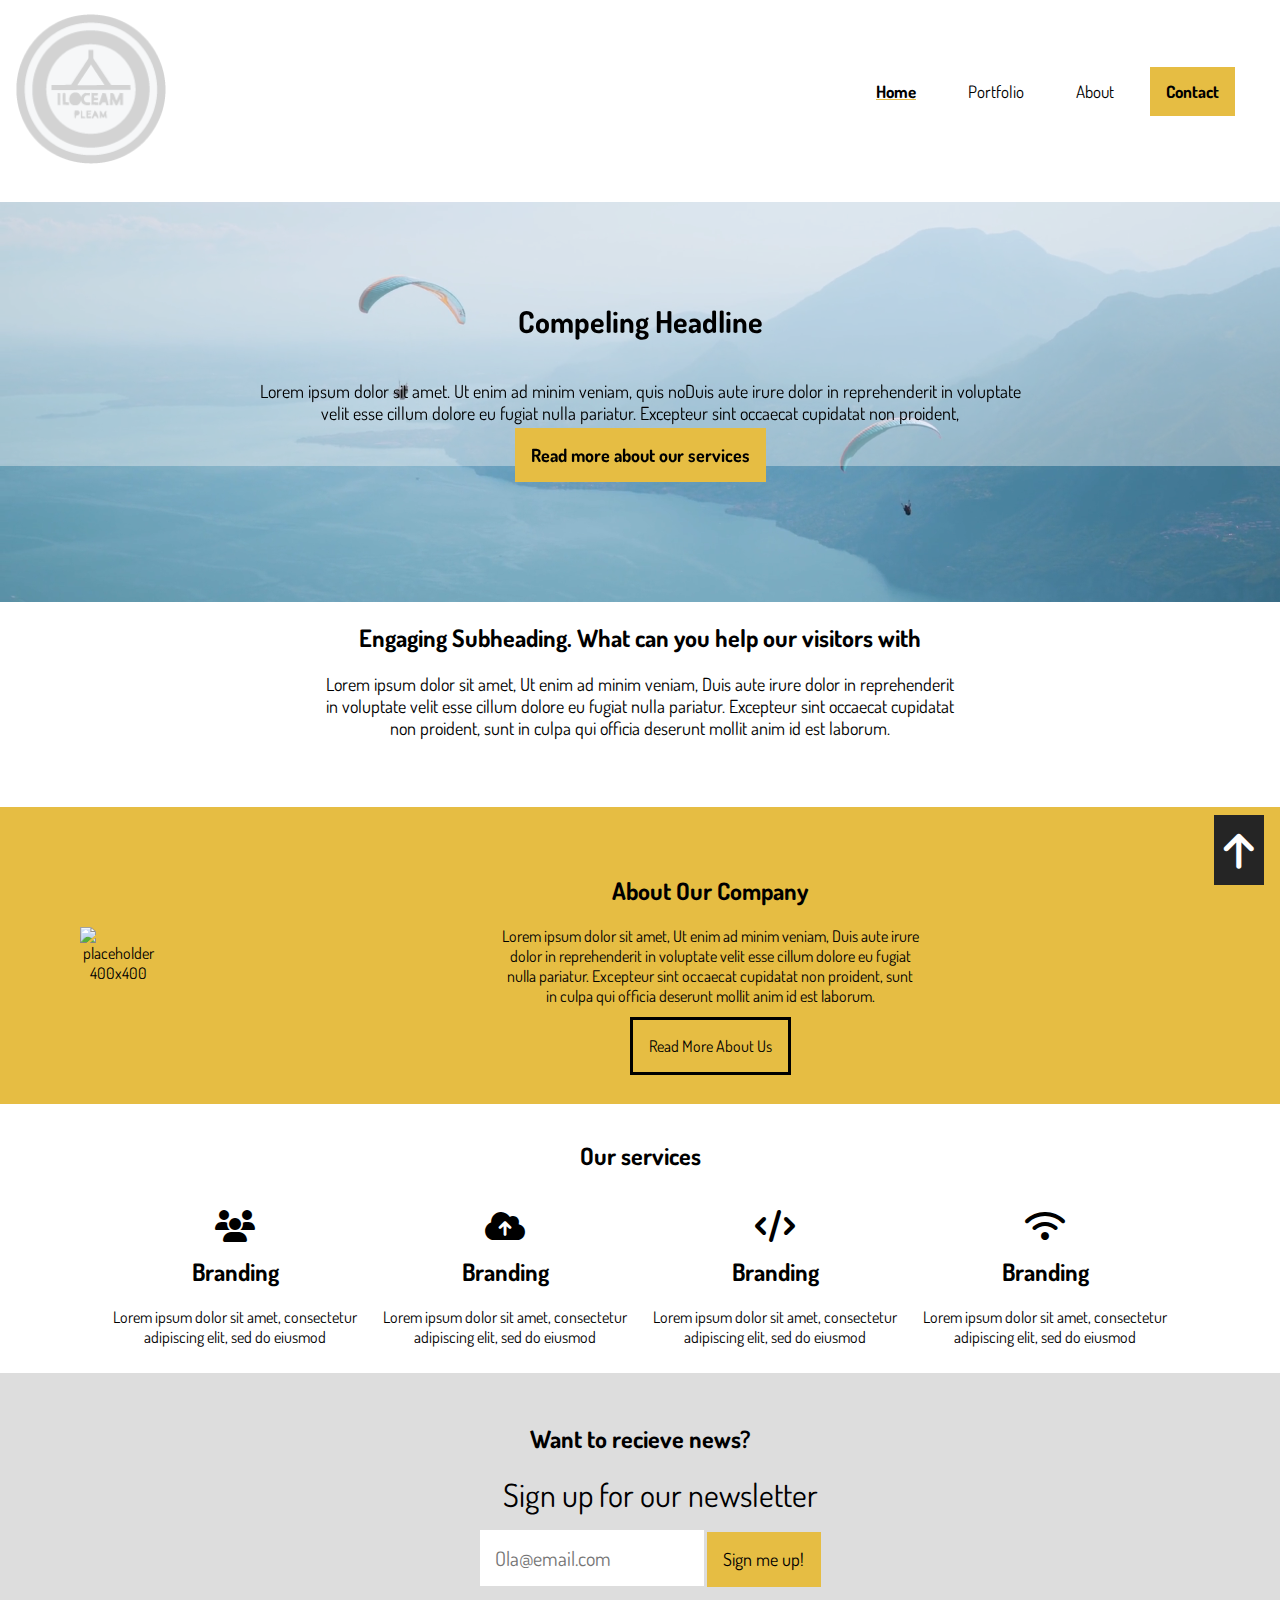
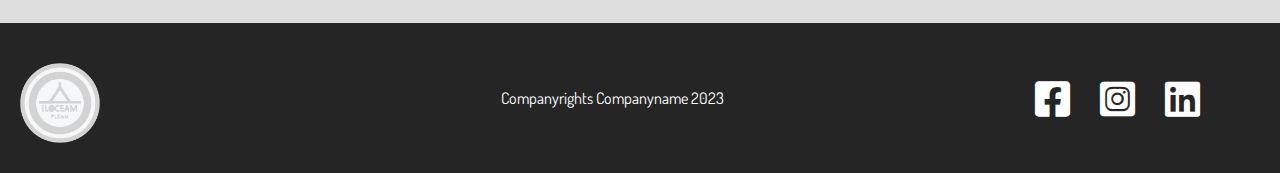
==== commit 093ca79d: "Final Touches, metadata etc" ====
--- a/index.html
+++ b/index.html
@@ -3,6 +3,20 @@
 <head>
     <meta charset="UTF-8">
     <meta name="viewport" content="width=device-width, initial-scale=1.0">
+    <meta name="description" content="A business for branding, design and wellbeing">
+    <meta name="keywords" content="busniess, design, landingpage, website, who are we">
+    <meta property="og:title" content="Welcomepage">
+    <meta property="og:url" content="URL to website">
+    <meta name="author" content="Anders Klevaas">
+    <!-- Meta-tags for Facebook -->
+    <meta property="og:type" content="website">
+    <meta property="og:image" content="URL to Image">
+    <meta property="og:image:alt" content="Image text">
+    <meta property="og:site_name" content="Website name">
+    <!-- Meta-tags for Instagram -->
+    <meta property="og:instagram:username" content="@Website-Instagram">
+    <meta property="og:instagram:url" content="https://www.instagram.com/Website-Instagram/">
+    <!-- Link-rel -->
     <link rel="stylesheet" href="styling/style.css" type="text/css">
     <link rel="preconnect" href="https://fonts.googleapis.com">
     <link rel="preconnect" href="https://fonts.gstatic.com" crossorigin>
@@ -10,6 +24,7 @@
     <link rel="stylesheet" href="icons/fontawesome-free-6.4.2-web/css/all.css">
     <link rel="stylesheet" href="icons/fontawesome-free-6.4.2-web/css/brands.css">
     <link rel="stylesheet" href="icons/fontawesome-free-6.4.2-web/css/solid.css">
+    <link rel="icon" href="img/icons8-favicon-ios-16-32.png" type="image/favion">
     <title>Welcome page</title>
 </head>
 
@@ -17,7 +32,7 @@
     <div id="gridContainer">
 
     <header id="indexHeader">
-        <nav class="navHeader">
+        <nav class="navHeader" aria-label="Main navigation">
             <a href="index.html" aria-label="Home">
                 <img src="img/logo1.png" alt="Logopicture" aria-label="Picture of the websites logo">
             </a>
@@ -25,7 +40,7 @@
                 <li><a href="index.html" id="underline" aria-label="Home">Home</a></li>
                 <li><a href="products.html" aria-label="Portfolio">Portfolio</a></li>
                 <li><a href="about.html" aria-label="About">About</a></li>
-                <li><a id="contactNav" href="about.html" aria-label="Contact">Contact</a></li>
+                <li><a id="contactNav" href="about.html#contact-Us" aria-label="Contact">Contact</a></li>
             </ul>
         </nav>
         
@@ -39,9 +54,9 @@
                 </video>
     
                 <div class="videoText">
-                    <h1>Compeling Headline</h1>
+                    <h1 aria-label="Compeling Headline">Compeling Headline</h1>
                     <p>Lorem ipsum dolor sit amet. Ut enim ad minim veniam, quis noDuis aute irure dolor in reprehenderit in voluptate velit esse cillum dolore eu fugiat nulla pariatur. Excepteur sint occaecat cupidatat non proident,</p>
-                    <button aria-label="Read more about our services">Read more about our services</button>
+                    <a href="#ourServices" aria-label="Read more about our services">Read more about our services</a>
                 </div>
             </div>
         </section>
@@ -51,56 +66,57 @@
     <main id="indexMain">
         <section id="subhead">
             <article>
-                <h2>Engaging Subheading. What can you help our visitors with</h2>
+                <h2 aria-label="Engaging subheading">Engaging Subheading. What can you help our visitors with</h2>
                 <p>Lorem ipsum dolor sit amet, Ut enim ad minim veniam, Duis aute irure dolor in reprehenderit in voluptate velit esse cillum dolore eu fugiat nulla pariatur. Excepteur sint occaecat cupidatat non proident, sunt in culpa qui officia deserunt mollit anim id est laborum.</p>
             </article>
         </section>
 
         
-    <section id="aboutCompany">
+    <section id="aboutCompany" itemscope itemtype="http://schema.org/Organization">
         <section id="aboutCompanyimg">
-            <img src="https://placehold.co/400x400" alt="placeholder 400x400">
+            <img src="https://placehold.co/400x400" alt="placeholder 400x400" itemprop="image">
         </section>
 
-        <article id="aboutCompanytext">
-            <h2>About Our Company</h2>
+        <article id="aboutCompanytext" itemprop="description">
+            <h2 itemprop="founder" aria-label="About Our Company">About Our Company</h2>
             <p>Lorem ipsum dolor sit amet, Ut enim ad minim veniam, Duis aute irure dolor in reprehenderit in voluptate velit esse cillum dolore eu fugiat nulla pariatur. Excepteur sint occaecat cupidatat non proident, sunt in culpa qui officia deserunt mollit anim id est laborum.</p>
             <section id="aboutButton">
-                <button aria-label="Read more about us">Read More About Us</button>
+                <a href="about.html" aria-label="Read more about us">Read More About Us</a>
             </section>
         </article>
     </section> 
     
+    
         <h2 id="ourServicesHeader">Our services</h2>
-        <section id="ourServices">
-            <section class="fa-icon" aria-label="Branding">
+        <section id="ourServices" itemscope itemtype="http://schema.org/Service">
+            <section class="fa-icon" aria-label="Branding" itemprop="serviceType">
                 <i class="fa-solid fa-users fa-2xl"></i>
-                <h2>Branding</h2>
-                <p>Lorem ipsum dolor sit amet, consectetur adipiscing elit, sed do eiusmod </p>
+                <h2 itemprop="brand" aria-label="Branding">Branding</h2>
+                <p itemprop="description">Lorem ipsum dolor sit amet, consectetur adipiscing elit, sed do eiusmod </p>
             </section>
 
-            <section class="fa-icon" aria-label="Branding">
+            <section class="fa-icon" aria-label="Branding" itemprop="serviceType">
                 <i class="fa-solid fa-cloud-arrow-up fa-2xl"></i>
-                <h2>Branding</h2>
-                <p>Lorem ipsum dolor sit amet, consectetur adipiscing elit, sed do eiusmod </p>
+                <h2 itemprop="brand" aria-label="Branding">Branding</h2>
+                <p itemprop="description">Lorem ipsum dolor sit amet, consectetur adipiscing elit, sed do eiusmod </p>
             </section>
 
-            <section class="fa-icon" aria-label="Branding">
+            <section class="fa-icon" aria-label="Branding" itemprop="serviceType">
                 <i class="fa-solid fa-code fa-2xl"></i>
-                <h2>Branding</h2>
-                <p>Lorem ipsum dolor sit amet, consectetur adipiscing elit, sed do eiusmod </p>
+                <h2 itemprop="brand" aria-label="Branding">Branding</h2>
+                <p itemprop="description">Lorem ipsum dolor sit amet, consectetur adipiscing elit, sed do eiusmod </p>
             </section>
 
-            <section class="fa-icon" aria-label="Branding">
+            <section class="fa-icon" aria-label="Branding" itemprop="serviceType">
                 <i class="fa-solid fa-wifi fa-2xl"></i>
-                <h2>Branding</h2>
-                <p>Lorem ipsum dolor sit amet, consectetur adipiscing elit, sed do eiusmod </p>
+                <h2 itemprop="brand" aria-label="Branding">Branding</h2>
+                <p itemprop="description">Lorem ipsum dolor sit amet, consectetur adipiscing elit, sed do eiusmod </p>
             </section>
         </section>
 
         <section id="grayEmail">
             <article id="emailBox">
-                <h2>Want to recieve news?</h2> 
+                <h2 aria-label="Want To recieve news">Want to recieve news?</h2> 
                 <label for="email" aria-label="Sign up for our newsletter">Sign up for our newsletter</label>
                 <form id="emailForm">
                     <input type="email" id="email" name="email" placeholder="Ola@email.com" aria-label="Insert email">
@@ -110,20 +126,20 @@
         </section>
     </main>
         <footer id="footer">
-        <section  id="companyRights">
-            <img src="img/logo1.png" alt="Picture of logo">
+        <section id="companyRights" itemscope itemtype="https://schema.org/SocialMediaPosting">
+            <img itemprop="image" src="img/logo1.png" alt="Picture of logo">
             <p>Companyrights Companyname 2023</p>
 
             <section class="footerIcon" aria-label="Social Medias">
-        <a href="https://www.facebook.com" class="social-icon">
+        <a itemprop="https://www.facebook.com" href="https://www.facebook.com" class="social-icon">
             <i class="fa-brands fa-square-facebook"></i>
         </a>
         
-        <a href="https://www.instagram.com" class="social-icon">
+        <a itemprop="https://www.instagram.com" href="https://www.instagram.com" class="social-icon">
             <i class="fa-brands fa-square-instagram"></i>
         </a>
 
-        <a href="https://no.linkedin.com/" class="social-icon">
+        <a itemprop="https://no.linkedin.com/" href="https://no.linkedin.com/" class="social-icon">
             <i class="fa-brands fa-linkedin"></i>
         </a>
         </section>
--- a/styling/style.css
+++ b/styling/style.css
@@ -1,19 +1,17 @@
-*{
+    *{
     font-family: 'Dosis', sans-serif;
-}
-
-body {
+    }
+
+    body {
     margin: auto;
     padding: 0;
     max-width: 1600px;
-}
-
-#gridContainer {
+    }
+
+    #gridContainer {
     display: grid;
     grid-template-areas: "header header header" "main main main" "footer footer footer"; 
-
-}
-
+    }
 
 /* Header index */
 
@@ -23,79 +21,76 @@
     flex-direction: column;
     align-items: center;
     justify-content: space-between;
-}
-
-header a img{
+    }
+
+    header a img{
     width: 150px;
     height: 150px;
     margin-right: auto;
     text-align: center;
-}
-
-nav ul{
+    }
+
+    nav ul{
     display: flex;
     flex-direction: column;
     list-style: none;
-    margin-right: 35px;
-    
-}
-
-nav ul li {
+    margin-right: 35px; 
+    }
+
+    nav ul li {
     padding: 10px;
-}
-
-.navHeader{
+    }
+
+    .navHeader{
     display: flex;
     text-align: center;
     background-color: #ffffff;
     overflow: hidden;
     flex-direction: column;
     justify-content: space-between;
-}
-
-#underline {
+    }
+
+    #underline {
     text-decoration: underline;
     color: #000000;
     text-decoration-color: #e6bd43;
     font-weight: bolder;
-
-}
-
-.navHeader a{
+    }
+
+    .navHeader a{
     color: #000000;
     text-align: center;
     padding: 14px 16px; 
     text-decoration: none;
     font-size: 17px;
-}
-
-#contactNav {
+    }
+
+    #contactNav {
     background-color: #e6bd43;
     color: black;
     font-weight: bolder;
-  }
+    }
 
 /* Video */
 
-#headline {
+    #headline {
     width: 100%;
-}
-
-.videoContainer {
+    }
+
+    .videoContainer {
     position: relative;
     margin-top: 20px; 
-}
-
-#bgVideo {
+    }
+
+    #bgVideo {
     width: 100%;
     height: 400px;
     object-fit: cover;
     position: relative; 
     display: none;
-}
-
-
-.videoText {
+    }
+
+    .videoText {
     position: absolute;
     font-size: 18px;
     top: 0%;
@@ -108,56 +103,56 @@
     max-width: 100%;
     width: 100%;
     height: 100%;
-}
-
-.videoText p, h1{
+    }
+
+    .videoText p, h1{
     display: flex;
     justify-content: center;
     margin-top: 50px;
-}
-
-.videoText p {
+    }
+
+    .videoText p {
     max-width: 80%;
     margin: auto;
     padding: 1rem;
-    
-}
-
-.videoText button{
-    width: 200px;
-    height: 50px;
+    }
+
+    .videoText a{
+    color: black;
     background-color: #e6bd43;
-    font-size: 17px;
+    text-decoration: none;
+    padding: 1rem;
+    height: 75px;
+    width: 175px;
+    font-size: 18px;
     font-weight: bold;
-    border: none;
-}
+    }
 
 /* Main Index */
 
-#indexMain{
+    #indexMain{
     display: flex;
     flex-direction: column;
     grid-area: main;
-}
-
-#subhead{
+    }
+
+    #subhead{
     justify-content: center;
     text-align: center;
     margin: auto;
     max-width: 50%;
-
-}
-
-#subhead h1{
+    }
+
+    #subhead h1{
     font-size: 32px;
     margin-top: 50px;
-}
-
-#subhead p {
+    }
+
+    #subhead p {
     font-size: 18px;
-}
-
-#aboutCompany {
+    }
+
+    #aboutCompany {
     margin: auto;
     margin-top: 50px;
     padding: 3rem;
@@ -165,124 +160,123 @@
     flex-direction: column;
     text-align: center;
     max-width: fit-content;
-}
-
-#aboutCompany p{
+    }
+
+    #aboutCompany p{
     margin: auto;
     max-width: 40%;
-}
-
-#aboutCompany img{
+    }
+
+    #aboutCompany img{
     padding: 2rem;
     max-width: 300px;
     max-height: 300px;
-}
-
-#aboutCompany button{
-    border: 4px black solid;
-    background-color: #e6bd43;
-    margin-top: 10px;
-    height: 75px;
-    width: 175px;
-    font-size: 18px;
-    font-weight: bold;
-}
-
-#ourServices{
+    }
+
+    #aboutButton {
+        margin-top: 30px;
+    }
+
+    #aboutButton a{
+        margin: auto;    
+        padding: 1rem;
+        border: 3px solid black;
+        text-decoration: none;
+        color: black;
+    } 
+
+    #ourServices{
     text-align: center;
     margin: auto;
     max-width: fit-content;
-}
-
-#ourServicesHeader{
+    }
+
+    #ourServicesHeader{
     display: flex;
     padding: 1rem; 
     justify-content: center;
-
-}
-
-#grayEmail {
+    }
+
+    #grayEmail {
     flex-direction: column;
     text-align: center;
     background-color: #ddd;
     padding-bottom: 75px;
-}
-
-#emailBox{
+    }
+
+    #emailBox{
     margin-top: 50px;
-    height: 125px;
-    
-}
-
-#emailForm{
+    height: 125px; 
+    }
+
+    #emailForm{
     gap: 0;
-}
-
-#email{
+    }
+
+    #email{
     margin-top: 15px;
     font-size: 20px;
     border: none;
     margin-left: 20px;
-}
-
-#emailBox label{
+    }
+
+    #emailBox label{
     font-size: 32px;
     margin-top: 50px;
-}
-
-#emailBox button{
+    }
+
+    #emailBox button{
     background-color: #e6bd43;
     border: none;
     font-size: 18px;
     padding: 16.5px;
-}
-
-form input{
+    }
+
+    form input{
     padding: 7px;
-}
+    }
+
 /* footer index */
 
-#footer{
+    #footer{
     grid-area: footer;
     display: flex;
     flex-direction: column;
-}
-
-
-
+    }
 
 /* Products */
 /* Header */
 
-  .PortfolioOverlay {
+    .PortfolioOverlay {
     position: absolute;
     background-color: rgba(245, 245, 245, 0.4);
     width: 100%;
     height: 100%;
-  }
-
-  .PortfolioOverlay h1 {
+    } 
+
+    .PortfolioOverlay h1 {
     position: relative;
     top: 5%;
-  }
+    }
 
 /* Product main */
-#productHeader{
+
+    #productHeader{
     grid-area: main;
     position: relative;;
     display: flex;
     text-align: center;
     flex-direction: column;
     align-items: center;
-}
-
-#productHeader img {
+    }
+
+    #productHeader img {
     display: block;
     width: 100%;
     height: auto;
-}
-
-hr {
+    }
+
+    hr {
     height: 2px;
     background-color: #e6bd43;
     border: none;  
@@ -290,64 +284,62 @@
     width: 60%;
     margin-left: 50px;
     margin-bottom: 40px;
-}
-
-#productMain h2 {
+    }
+
+    #productMain h2 {
     margin-left: 50px;
-}
-
-#productMain p {
+    }
+
+    #productMain p {
     margin-left: 50px;
-}
-
-#jobBtn {
+    }
+
+    #jobBtn {
     display: flex;
     flex-wrap: wrap;
     max-width: 99%;
     overflow: hidden;
-}
-
-#jobBtn li {
+    }
+
+    #jobBtn li {
     margin: 10px;
-}
-
-#jobBtn a {
+    }
+
+    #jobBtn a {
     display: flex;
     background-color: white;
     border: 2px black solid;
     padding: 1rem;
     text-decoration: none;
     color: #000000;
-}
-
-#jobBtn ul {
+    }
+
+    #jobBtn ul {
     display: flex;
     flex-wrap: wrap;
     list-style: none;
-    margin-right: 205px;
-    
-}
-
-#developmentBtn {
+    margin-right: 205px;  
+    }
+
+    #developmentBtn {
     display: flex;
     background-color: white;
     border: 2px black solid;
     padding: 1rem;
     text-decoration: none;
     color: black;
-    max-width: 85px;
-    
-}
-
-#productImg img {
+    max-width: 85px;    
+    }
+
+    #productImg img {
     max-width: 692px;
     width: 80%;
     margin-left: 50px;
-}
+    }
 
 /* footer */
 
-#companyRights{
+    #companyRights{
     display: flex;
     flex-direction: column;
     justify-content: space-between;
@@ -355,34 +347,33 @@
     color: white;
     text-align: center;
     align-items: center;
-}
-
-#companyRights p {
-    display: flex;
-    align-items: center;
-}
-
-#companyRights img {
+    }
+
+    #companyRights p {
+    display: flex;
+    align-items: center;
+    }
+
+    #companyRights img {
     display: flex;
     align-items: center;
     text-align: center;
     max-width: 100px;
     max-height: 110px;
     margin-top: 40px;
-}
-
-
-#footer{
+    }
+
+    #footer{
     grid-area: footer;
     display: flex;
     flex-direction: column;
-}
-
-#footer p {
-    flex-direction: column;
-}
-
-.footerIcon {
+    }
+
+    #footer p {
+    flex-direction: column;
+    }
+
+    .footerIcon {
     grid-area: footer;
     display: flex;
     gap: 30px;
@@ -390,14 +381,14 @@
     text-decoration: none;
     margin-left: 10px;
     padding-bottom: 20px;
-}
-
-.social-icon{
+    }
+
+    .social-icon{
     color: #fff;
     text-decoration: none;
-}
-
-#arrow-up {
+    }
+
+    #arrow-up {
     position: fixed;
     bottom: 15px;
     right: 16px;
@@ -406,12 +397,12 @@
     padding: 10px;
     font-size: 40px;
     background-color: #252525;
-}
+    }
 
 /* About */
 /* Header */
 
-#AboutsHeader {
+    #AboutsHeader {
     grid-area: header;
     position: relative;
     width: 100%;
@@ -422,15 +413,18 @@
     display: flex;
     justify-content: center;
     background-image: url("../img/image17002315350.jpg");
-}
-
-
-.textOverlay {
+    /* Her valgte jeg å bruke "background-image" fra kilden https://developer.mozilla.org/en-US/docs/Web/CSS/background-image 
+    Da den andre løsningen var å bruke <style> i html, noe jeg ikke synes var optimalt.*/
+    }
+
+
+    .textOverlay {
     width: 70%;
-}
-
-.overlayText {
+    }
+
+    .overlayText {
     background: rgba(245, 245, 245, 0.94);
+    /* https://www.w3schools.com/css/css_image_transparency.asp */
     color: #000000;
     padding: 20px;
     box-sizing: border-box;
@@ -439,31 +433,31 @@
     margin: 20px auto;
     margin-bottom: 20px;
     text-align: center;
-}
-
-#companyName {
+    }
+
+    #companyName {
     color: #000000;
     font-size: 18px; 
     font-weight: lighter; 
     margin-bottom: 10px;
     text-align: left;    
-}
-
-#companyDescription {
+    }
+
+    #companyDescription {
     color: #000000;
     font-size: 24px; 
     font-weight: bold; 
     margin-bottom: 20px;
     text-align: left;
     max-width: 60%;
-}
-
-.overlayText p {
+    }
+
+    .overlayText p {
     font-size: 1em; 
     margin-bottom: 0; 
-}
-
-.contactButton {
+    }
+
+    .contactButton {
     display: inline-block;
     background-color: #e6bd43;
     color: #000000;
@@ -474,73 +468,72 @@
     margin-top: 20px;
     max-width: 100px;
     text-align: left;
-}
+    }
 
 /* Main */
 
-#aboutMain {
+    #aboutMain {
     grid-area: main;
-
-}
-
-#clients {
+    }
+
+    #clients {
     display: flex;
     flex-direction: column;
     background-color: #e6bd43;
     align-items: center;
     padding: 2rem;
-}
-
-#clientsLogo{
+    }
+
+    #clientsLogo{
     display: flex;
     align-items: center;
     flex-direction: row;
     justify-content: center;
     gap: 1rem;
     flex-wrap: wrap;
-}
-
-#clientsLogo img{
+    }
+
+    #clientsLogo img{
     margin: 9px;
-}
-
-#contact-Us h2, h3, label, input, textarea {
+    }
+
+    #contact-Us h2, h3, label, input, textarea {
     margin-left: 40px;
-}
-
-#contact-Us h2{
-    text-align: center;
-}
-
-#contact-Us {
-background-color: #f4f4f4;
-padding-bottom: 10px;
-}
-
-#contact-Us form {
+    }
+
+    #contact-Us h2{
+    text-align: center;
+    }
+
+    #contact-Us {
+    background-color: #f4f4f4;
+    padding-bottom: 10px;
+    }
+
+    #contact-Us form {
     display: flex;
     flex-direction: column;
     width: 90%;
-}
-
-form input, textarea {
+    }
+
+    form input, textarea {
     border: none;
     padding: 15px;
-}
-
-#message {
+    }
+
+    #message {
     margin-bottom: 20px;
-}
-
-label {
+    }
+
+    label {
     margin-top: 15px;
-}
-
-#user-name {
+    }
+
+    #user-name {
     margin-top: 0px;
-}
-
-#submit {
+    }
+
+    #submit {
     display: flex;
     align-items: flex-start;
     max-width: 110px;
@@ -549,77 +542,72 @@
     margin-bottom: 1rem;
     font-weight: bold;
     font-size: 14px;
-}
-
-#contactInformation {
+    }
+
+    #contactInformation {
     margin: 40px;
     display: flex;
     flex-direction: column;
-}
-
-#contactInformation span {
+    }
+
+    #contactInformation span {
     padding: 10px;
     font-size: 18px;
-}
-
-#bra-veien {
+    }
+
+    #bra-veien {
     display: flex;
     flex-direction: row;
     align-items: center;
-}
-
-#bra-veien i {
+    }
+
+    #bra-veien i {
     margin-right: 30px;
     font-size: 20px;
     color: #606060;
-}
-
-#bra-veien span {
+    }
+
+    #bra-veien span {
     margin-left: 5px;
-}
-
-#telephone {
+    }
+
+    #telephone {
     display: flex;
     flex-direction: row;
     align-items: center;
-}
-
-#telephone i {
+    }
+
+    #telephone i {
     margin-right: 30px;
     font-size: 20px;
     color: #606060;
-}
-
-#emailInfo {
+    }
+
+    #emailInfo {
     display: flex;
     flex-direction: row;
     align-items: center;
     padding-top: 10px;
-}
-
-#emailInfo i {
+    }
+
+    #emailInfo i {
     margin-right: 30px;
     font-size: 20px;
     color: #606060;
-}
-
-#googleMaps iframe {
+    }
+
+    #googleMaps iframe {
     width: 100%;
     max-height: 100%;
     height: 300px;
     margin-bottom: 0;
-}
+    }
+
 /* Footer */
 
-
-
-#aboutFooter {
+    #aboutFooter {
     grid-area: footer;
-}
-
-
-
-
+    }
 /* Media for desktop */
 @media screen and (min-width: 600px) {
 
@@ -708,7 +696,6 @@
         max-width: 60%;
         margin: auto;
         padding: 20px;
-        
     }
 
     #bgVideo {
@@ -722,32 +709,39 @@
         text-align: center;
     }
 
+
     #aboutCompanytext{
         display: flex;
         flex-direction: column;
         text-align: center;
     }
 
-    #aboutButton{
+    #aboutButton {
+        margin-top: 30px;
+    }
+
+    #aboutButton a{
         margin: auto;    
         padding: 1rem;
+        border: 3px solid black;
     } 
 
-   .fa-icon {
-    display: flex;
-    flex-direction: column;
-    margin: auto;
-   } 
-
-   #ourServices {
-    display: flex;
-    flex-direction: row;
-    gap: 40px;
-    text-align: center;
-    margin: auto;
-
-   }
-
+    #ourServices {
+        display: flex;
+        flex-wrap: wrap;
+        justify-content: space-around; 
+        max-width: 1600px; 
+        margin: 0 auto; 
+    }
+    
+    .fa-icon {
+        width: 250px; 
+        margin: 10px;
+        box-sizing: border-box;
+        text-align: center;
+    }
+
+   
    /* Products */
 
     #headerTekst {
@@ -803,16 +797,12 @@
         width: auto; 
     }
 
-    
     #productHeader img {
         width: 100%;
         height: 320px; 
         object-fit: cover; 
     }
 
-
-    
-    
     #brandingImg :hover,
     #designImg :hover,
     #developmentImg :hover{
@@ -826,8 +816,7 @@
         flex-direction: row;
         width: 100%;
         gap: 30px;
-        margin-bottom: 20px; 
-        
+        margin-bottom: 20px;         
     }
 
     #developmentImg {
@@ -861,6 +850,11 @@
         margin-top: 20px;
         margin-right: 80px;
         font-size: 40px;
+    }
+    
+    .footerIcon :hover{
+        transition: transform 0.5s ease; 
+        transform: scale(1.2)
     }
 
     .social-icon a{
@@ -912,37 +906,37 @@
     /* Hover-effects */
 
     #contactNav:hover{
-        background-color: #000000;
+        background-color: #252525;
         color: #e6bd43;
     }
 
-    .videoText button:hover{
-        background-color: #000000;
+    .videoText a:hover{
+        background-color: #252525;
         color: #e6bd43;
     }
 
-    #aboutCompany button:hover{
-        background-color: #000000;
+    #aboutCompany a:hover{
+        background-color: #252525;
         color: #e6bd43;
     }
 
     #emailBox button:hover{
-        background-color: #000000;
+        background-color: #252525;
         color: #e6bd43;
     }
 
     #jobBtn a:hover {
-        background-color: #000000;
+        background-color: #252525;
         color: #e6bd43;
     }
 
     .contactButton:hover {
-        background-color: #000000;
+        background-color: #252525;
         color: #e6bd43;
     }
 
     #submit:hover{
-        background-color: #000000;
+        background-color: #252525;
         color: #e6bd43;
     }
     
